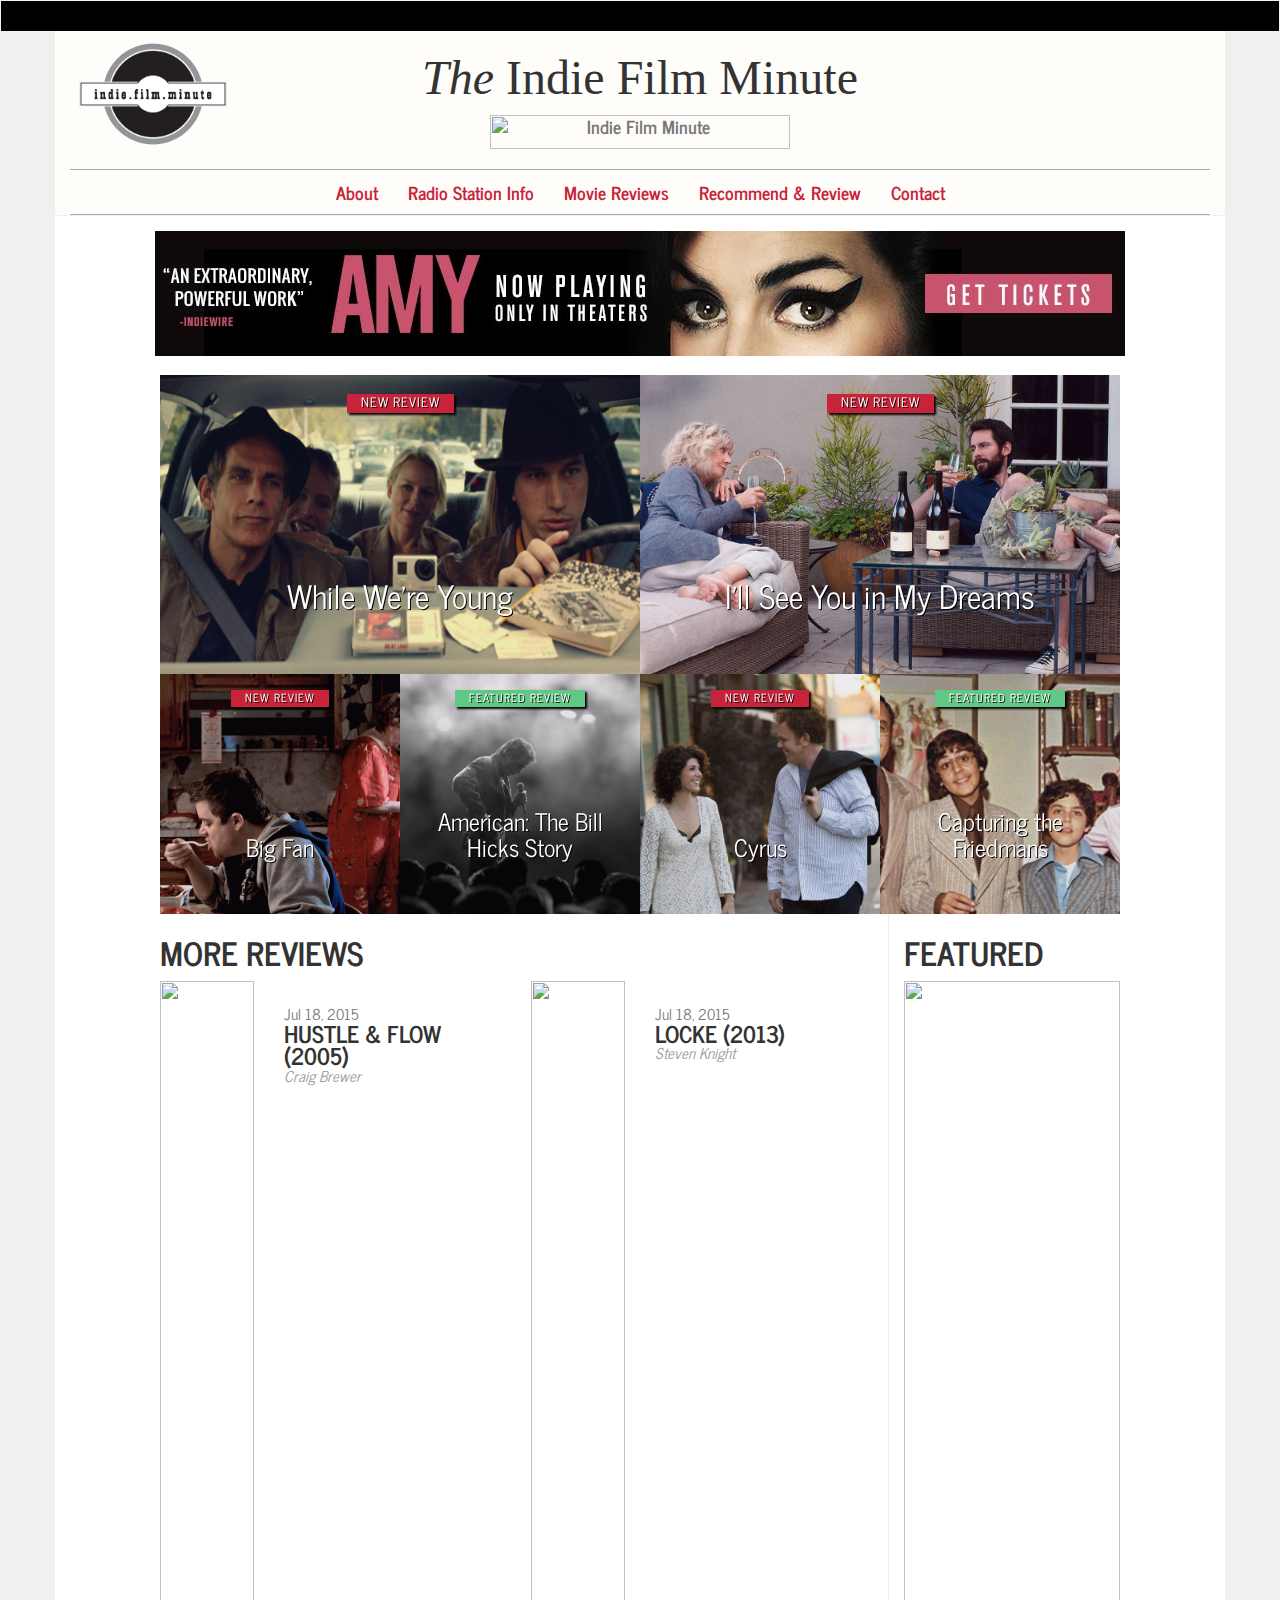
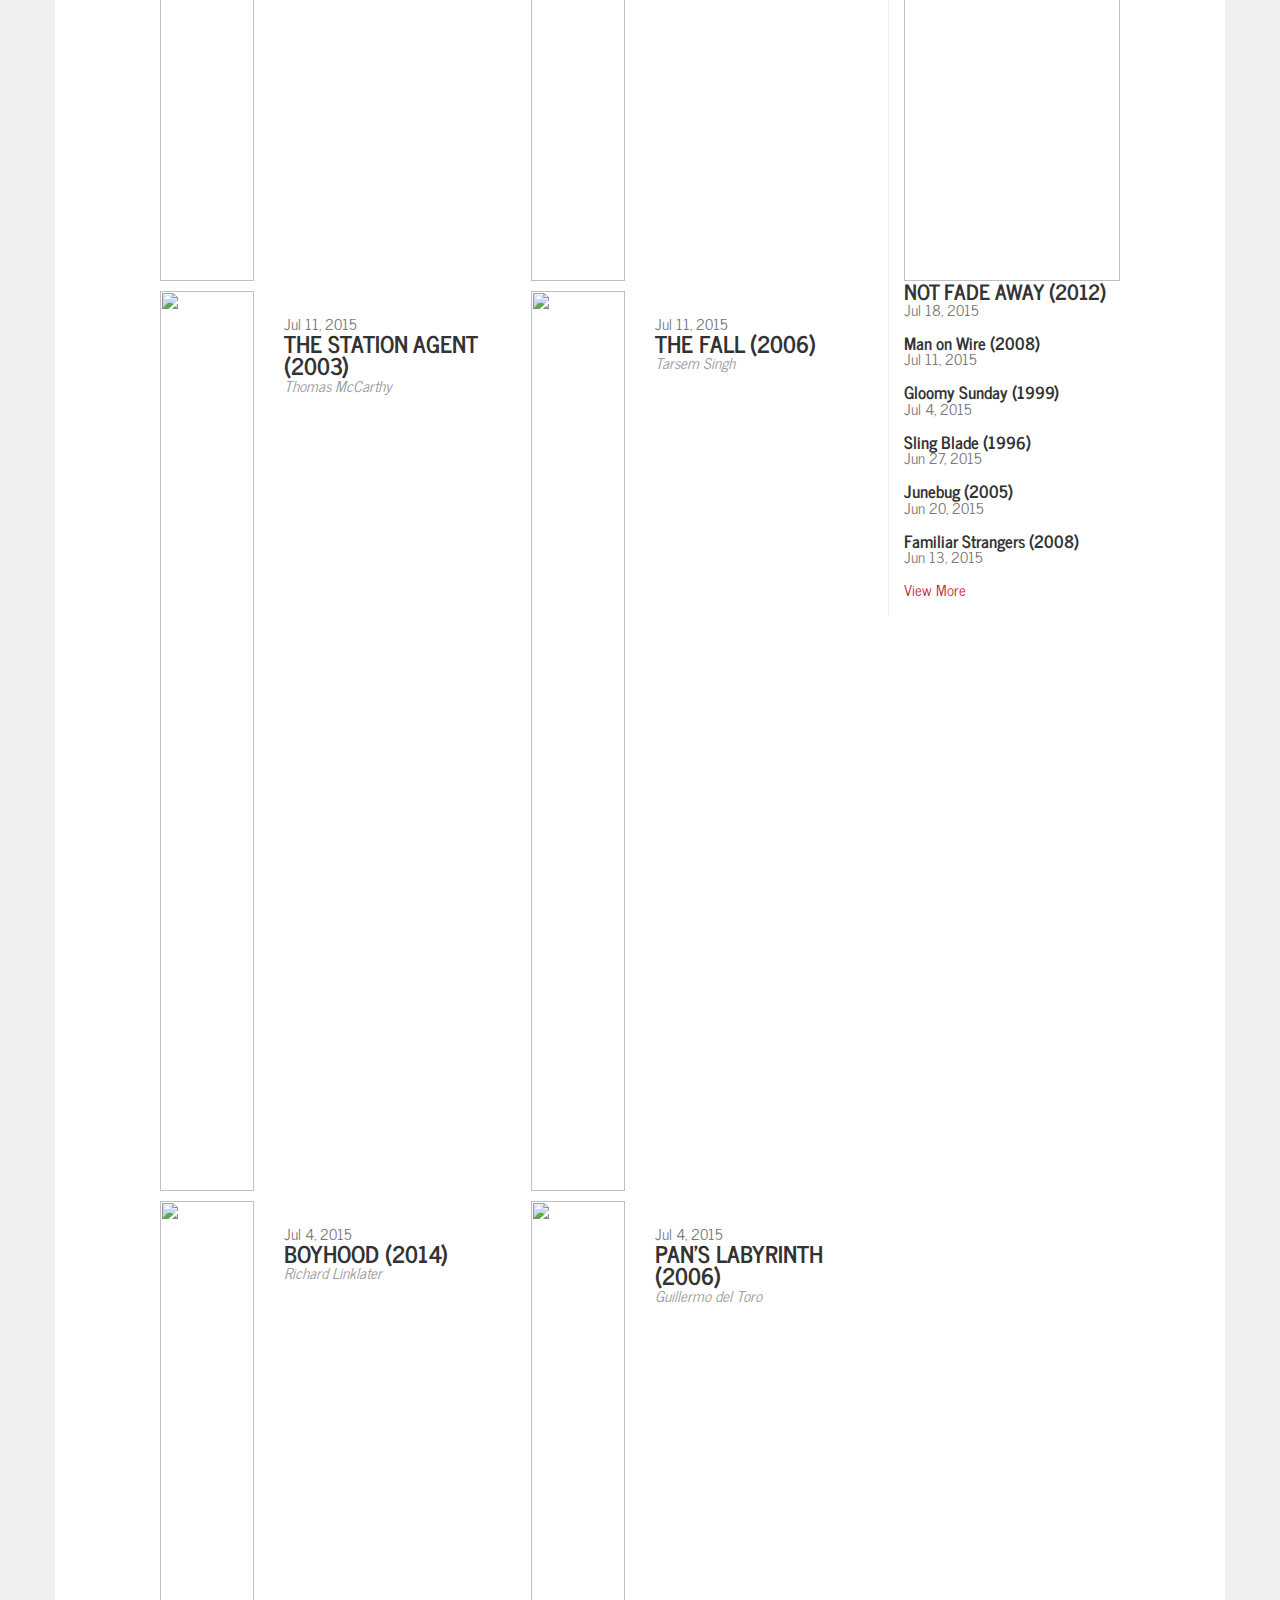
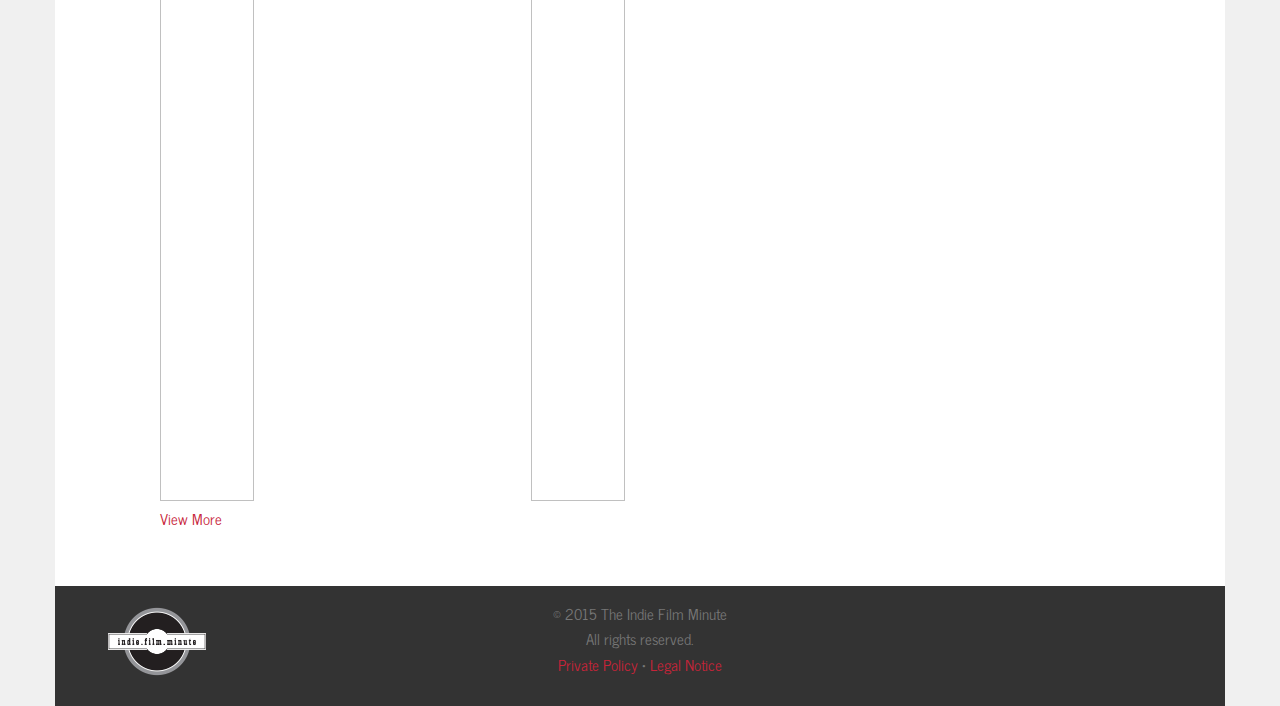
==== index.html @ 1a484f1f "http added for js links" ====
<html lang="en"><head>
  <title>The Indie Film Minute</title>
    <meta charset="utf-8">
    <meta name="viewport" content="width=device-width, initial-scale=1.0">
    <meta name="description" content="">
    <meta name="author" content="">

    

    <!-- Latest compiled and minified CSS -->
    <!--<link rel="stylesheet" href="//netdna.bootstrapcdn.com/bootstrap/3.0.0/css/bootstrap.min.css">-->

    <link rel="shortcut icon" type="image/png" href="static/favicon.ico">
    <link rel="stylesheet" type="text/css" href="static/css/bootstrap/bootstrap.paper.min.css">
    <link rel="stylesheet" type="text/css" href="static/css/font-awesome.min.css">
    <link rel="stylesheet" type="text/css" href="static/css/hovereffects.css">
    <link rel="stylesheet" type="text/css" href="static/css/site.css">

    <!-- Latest compiled and minified JavaScript -->
    <script src="http://ajax.googleapis.com/ajax/libs/jquery/1.10.2/jquery.min.js"></script>
    <script src="http://netdna.bootstrapcdn.com/bootstrap/3.0.0/js/bootstrap.min.js"></script>

    <!-- HTML5 shim and Respond.js IE8 support of HTML5 elements and media queries -->
    <!--[if lt IE 9]>
      <script src="//cdnjs.cloudflare.com/ajax/libs/html5shiv/3.6.2/html5shiv.js"></script>
      <script src="//cdnjs.cloudflare.com/ajax/libs/respond.js/1.3.0/respond.min.js"></script>
    <![endif]-->

  </head>

  <body>

    

<nav class="navbar">
  <div id="bar"></div>
  <div class="container">

    <div class="navbar-header">

      <a class="navbar-brand visible-xs-inline-block" href="#">
        <img alt="Indie Film Minute" src="static/img/logo.png" width="80px">
        <span><em>The</em> Indie Film Minute</span>
      </a>

      <button type="button" class="navbar-toggle collapsed" data-toggle="collapse" data-target="#navbar" aria-expanded="false">
        <span class="sr-only">Toggle navigation</span>
        <span class="icon-bar"></span>
        <span class="icon-bar"></span>
        <span class="icon-bar"></span>
      </button>
    </div>

    <div class="row masthead hidden-xs">
      <div class="col-sm-2 logo">
          <img alt="Indie Film Minute" src="static/img/logo.png" width="150px">
      </div>
  
      <div class="col-sm-8 brand text-center hidden-xs">
          
          <h1><em>The</em> Indie Film Minute</h1>
          <img alt="Indie Film Minute" src="http://image01.netatlantic.com/zip/1787/discoverythroughrental-1.jpg" width="300px" height="34px">
      </div>
      <div class="col-sm-2 social hidden-xs">
          <a href="https://www.facebook.com/pages/Indie-Film-Minute/108784726129442" target="_blank"><i class="fa fa-facebook-square"></i></a>
          <a href="https://twitter.com/indiefilmminute" target="_blank"><i class="fa fa-twitter-square"></i></a>
      </div>
    </div>
    <div id="navbar" class="collapse navbar-collapse">
      <ul class="nav navbar-nav">
        <li><a href="#about">About</a></li>
        <li><a href="#radio">Radio Station Info</a></li>
        <li><a href="#reviews">Movie Reviews</a></li>
        <li><a href="#recommend">Recommend &amp; Review</a></li>
        <li><a href="#contact">Contact</a></li>
      </ul>
    </div><!--/.nav-collapse -->
  </div>
</nav>

    <div class="container">

      <div class="advertisement">
        <img alt="advertisement" src="static/img/ad.jpg">
      </div>

      
  <div class="above-fold">
    <div class="grid">
      <figure class="effect-honey new-review">
        <img alt="While Were Young Indie Film Review" src="static/img/DummyStills/While%20Were%20Young%20Still.jpg">
        <figcaption>
          <div>
            <h2>While We're Young</h2>
            <p></p>
          </div>
          <a target="_blank" href="#">View more</a>
        </figcaption>     
      </figure>
      <figure class="effect-honey new-review">
        <img alt="Ill See You in my Dreams Indie Film Review" src="static/img/DummyStills/Ill%20See%20You%20in%20My%20Dreams%20Still.jpg">
        <figcaption>
          <div>
            <h2>I'll See You in My Dreams</h2>
            <p></p>
          </div>
          <a target="_blank" href="#">View more</a>
        </figcaption>       
      </figure>
    </div>
    <div class="grid small">
      <figure class="effect-honey new-review">
        <img alt="Big Fan Indie Film Review" src="static/img/DummyStills/Big%20Fan%20Still.jpg">
        <figcaption>
          <div>
            <h2>Big Fan</h2>
            <p></p>
          </div>
          <a target="_blank" href="#">View more</a>
        </figcaption>     
      </figure>
      <figure class="effect-honey featured-review">
        <img alt="American: Bill Hicks Story Indie Film Review" src="static/img/DummyStills/American%20the%20Bill%20Hicks%20Story%20Still.jpg">
        <figcaption>
          <div>
            <h2>American: The Bill Hicks Story</h2>
            <p></p>
          </div>
          <a target="_blank" href="#">View more</a>
        </figcaption>     
      </figure>
      <figure class="effect-honey new-review">
        <div class="crop-auto">
          <img alt="Cyrus Indie Film Review" src="static/img/DummyStills/Cyrus%20Still.jpg">
        </div>
        <figcaption>
          <div>
            <h2>Cyrus</h2>
            <p></p>
          </div>
          <a target="_blank" href="./facedetection">View more</a>
        </figcaption>     
      </figure>
      <figure class="effect-honey featured-review">
        <img alt="Capturing the Friedmans Indie Film Review" src="static/img/DummyStills/Capturing%20the%20Friedmans%20Still.jpg">
        <figcaption>
          <div>
            <h2>Capturing the Friedmans</h2>
            <p></p>
          </div>
          <a target="_blank" href="#">View more</a>
        </figcaption>     
      </figure>
    </div>

  </div>

  <div class="below-fold">
    <div class="row">
      <div class="col-md-9">
        <h2>MORE REVIEWS</h2>
        <div class="row">
          <div class="col-xs-2">
            <img src="http://oneguyrambling.com/wp-content/uploads/2013/09/hustle-flow-poster-big.jpg">
          </div>
          <div class="col-md-4 review-link">
            <p>Jul 18, 2015</p>
            <a href="#" class="review-title">Hustle &amp; Flow (2005)</a>
            <p class="review-director">Craig Brewer</p>
          </div>
          <div class="col-xs-2">
            <img src="http://4.bp.blogspot.com/-JhtGpEV3-N4/U2XIh5YcayI/AAAAAAAAAnY/r4ArA239cgE/s1600/Locke+Poster.jpg">
          </div>
          <div class="col-md-4 review-link">
            <p>Jul 18, 2015</p>
            <a href="#" class="review-title">Locke (2013)</a>
            <p class="review-director">Steven Knight</p>
          </div>
        </div>

        <div class="row">
          <div class="col-xs-2">
            <img src="http://static.rogerebert.com/uploads/movie/movie_poster/the-station-agent-2003/large_7u2TPy9xNscPlRXhLNvLqiF9h8C.jpg">
          </div>
          <div class="col-md-4 review-link">
            <p>Jul 11, 2015</p>
            <a href="#" class="review-title">The Station Agent (2003)</a>
            <p class="review-director">Thomas McCarthy</p>
          </div>
          <div class="col-xs-2">
            <img src="https://fanart.tv/detailpreview/fanart/movies/14784/movieposter/the-fall-52e92cdfd9a3f.jpg">
          </div>
          <div class="col-md-4 review-link">
            <p>Jul 11, 2015</p>
            <a href="#" class="review-title">The Fall (2006)</a>
            <p class="review-director">Tarsem Singh</p>
          </div>
        </div>


        <div class="row">
          <div class="col-xs-2">
            <img src="https://creedsdelight.files.wordpress.com/2014/10/boyhood-poster.jpg">
          </div>
          <div class="col-md-4 review-link">
            <p>Jul 4, 2015</p>
            <a href="#" class="review-title">Boyhood (2014)</a>
            <p class="review-director">Richard Linklater</p>
          </div>
          <div class="col-xs-2">
            <img src="http://iconsoffright.com/wp-content/uploads/2012/12/pan039s-labyrinth-poster-artwork-maribel-verduacute-ivana-baquero-sergi-loacutepez.jpg">
          </div>
          <div class="col-md-4 review-link">
            <p>Jul 4, 2015</p>
            <a href="#" class="review-title">Pan's Labyrinth (2006)</a>
            <p class="review-director">Guillermo del Toro</p>
          </div>
        </div>

        <!--

        <div class="row">
          <div class="col-md-4 review-text-link">
            <a href="#" class="review-title">Pan's Labyrinth (2006)</a>
            <p>Jul 4, 2015</p>
          </div>
          <div class="col-md-4 review-text-link">
            <a href="#" class="review-title">The Fall (2006)</a>
            <p>Jul 4, 2015</p>
          </div>
          <div class="col-md-4 review-text-link">
            <a href="#" class="review-title">The Fall (2006)</a>
            <p>Jul 4, 2015</p>
          </div>
        </div>-->


        <div class="row">
          <div class="col-md-12">
            <a href="#">View More</a>
          </div>
        </div>
      </div>

      <div class="col-sm-3 featured-bar">
        <h2>FEATURED</h2>
        <img src="http://cinapse.co/wp-content/uploads/2015/04/not-fade-away-image-1.jpg">

        <p>
          <a href="#" class="main-featured">Not Fade Away (2012)</a>
          <br>Jul 18, 2015
        </p>

        <p>
          <a href="#" class="prev-featured">Man on Wire (2008)</a>
          <br>Jul 11, 2015
        </p>

        <p>
          <a href="#" class="prev-featured">Gloomy Sunday (1999)</a>
          <br>Jul 4, 2015
        </p>

        <p>
          <a href="#" class="prev-featured">Sling Blade (1996)</a>
          <br>Jun 27, 2015
        </p>

        <p>
          <a href="#" class="prev-featured">Junebug (2005)</a>
          <br>Jun 20, 2015
        </p>

        <p>
          <a href="#" class="prev-featured">Familiar Strangers (2008)</a>
          <br>Jun 13, 2015
        </p>
        <p>
          <a href="#">View More</a>
        </p>
      </div>
    </div>

  </div>

<!--

    
    <ul>
    
        <li><a href="/polls/1/">What&#39;s up, doc?</a></li>
    
    </ul>
  
-->


    </div><!-- /.container -->

    

<footer class="footer container">
  <div class="row">
      <div class="col-sm-2 logo hidden-xs">
          <img alt="Indie Film Minute" src="static/img/logo.png" width="100px">
      </div>
  
      <div class="col-sm-8 text-center">
          <p>&copy; 2015 The Indie Film Minute</p>
          <p>All rights reserved.</p>
          <a href="#">Private Policy</a> • <a href="#">Legal Notice</a>
      </div>
      <div class="col-sm-2 social hidden-xs">
          <a href="https://www.facebook.com/pages/Indie-Film-Minute/108784726129442" target="_blank"><i class="fa fa-facebook-square"></i></a>
          <a href="https://twitter.com/indiefilmminute" target="_blank"><i class="fa fa-twitter-square"></i></a>
      </div>
    </div>
</footer>

  
</body></html>
---- static/css/hovereffects.css ----
@font-face {
	font-weight: normal;
	font-style: normal;
	font-family: 'feathericons';
	src:url('../fonts/feathericons/feathericons.eot?-8is7zf');
	src:url('../fonts/feathericons/feathericons.eot?#iefix-8is7zf') format('embedded-opentype'),
		url('../fonts/feathericons/feathericons.woff?-8is7zf') format('woff'),
		url('../fonts/feathericons/feathericons.ttf?-8is7zf') format('truetype'),
		url('../fonts/feathericons/feathericons.svg?-8is7zf#feathericons') format('svg');
}

.grid {
	z-index:10;
	position: relative;
	margin: 0 auto;
	padding: 1em 0 4em;
	max-width: 1000px;
	list-style: none;
	text-align: center;
}

/* Common style */
.grid figure {
	z-index:10;
	position: relative;
	float: left;
	overflow: hidden;
	margin: 10px 1%;
	min-width: 320px;
	max-width: 480px;
	max-height: 360px;
	width: 48%;
	background: #3085a3;
	text-align: center;
	cursor: pointer;
}

.grid figure img {
	position: relative;
	display: block;
	min-height: 100%;
	max-width: 100%;
	opacity: 0.8;
}

.grid figure figcaption {
	padding: 2em;
	color: #fff;
	text-transform: uppercase;
	font-size: 1.25em;
	-webkit-backface-visibility: hidden;
	backface-visibility: hidden;
}

.grid figure figcaption::before,
.grid figure figcaption::after {
	pointer-events: none;
}

.grid figure figcaption,
.grid figure figcaption > a {
	position: absolute;
	top: 0;
	left: 0;
	width: 100%;
	height: 100%;
}

/* Anchor will cover the whole item by default */
/* For some effects it will show as a button */
.grid figure figcaption > a {
	z-index: 1000;
	text-indent: 200%;
	white-space: nowrap;
	font-size: 0;
	opacity: 0;
}

.grid figure h2 {
	word-spacing: -0.15em;
	font-weight: 300;
}

.grid figure h2 span {
	font-weight: 800;
}

.grid figure h2,
.grid figure p {
	margin: 0;
}

.grid figure p {
	letter-spacing: 1px;
	font-size: 68.5%;
}

/* Individual effects */

/*---------------*/
/***** Lily *****/
/*---------------*/

figure.effect-lily img {
	max-width: none;
	width: -webkit-calc(100% + 50px);
	width: calc(100% + 50px);
	opacity: 0.7;
	-webkit-transition: opacity 0.35s, -webkit-transform 0.35s;
	transition: opacity 0.35s, transform 0.35s;
	-webkit-transform: translate3d(-40px,0, 0);
	transform: translate3d(-40px,0,0);
}

figure.effect-lily figcaption {
	text-align: left;
}

figure.effect-lily figcaption > div {
	position: absolute;
	bottom: 0;
	left: 0;
	padding: 2em;
	width: 100%;
	height: 50%;
}

figure.effect-lily h2,
figure.effect-lily p {
	-webkit-transform: translate3d(0,40px,0);
	transform: translate3d(0,40px,0);
}

figure.effect-lily h2 {
	-webkit-transition: -webkit-transform 0.35s;
	transition: transform 0.35s;
}

figure.effect-lily p {
	color: rgba(255,255,255,0.8);
	opacity: 0;
	-webkit-transition: opacity 0.2s, -webkit-transform 0.35s;
	transition: opacity 0.2s, transform 0.35s;
}

figure.effect-lily:hover img,
figure.effect-lily:hover p {
	opacity: 1;
}

figure.effect-lily:hover img,
figure.effect-lily:hover h2,
figure.effect-lily:hover p {
	-webkit-transform: translate3d(0,0,0);
	transform: translate3d(0,0,0);
}

figure.effect-lily:hover p {
	-webkit-transition-delay: 0.05s;
	transition-delay: 0.05s;
	-webkit-transition-duration: 0.35s;
	transition-duration: 0.35s;
}

/*---------------*/
/***** Sadie *****/
/*---------------*/

.hsContent figure h2 {
	font-size: 1.5em;
}

figure.effect-sadie figcaption::before {
	position: absolute;
	top: 0;
	left: 0;
	width: 100%;
	height: 100%;
	background: -webkit-linear-gradient(top, rgba(72,76,97,0) 0%, rgba(72,76,97,0.8) 75%);
	background: linear-gradient(to bottom, rgba(72,76,97,0) 0%, rgba(72,76,97,0.8) 75%);
	content: '';
	opacity: 0;
	-webkit-transform: translate3d(0,50%,0);
	transform: translate3d(0,50%,0);
}

figure.effect-sadie h2 {
	position: absolute;
	top: 50%;
	left: 0;
	width: 100%;
	color: #484c61;
	-webkit-transition: -webkit-transform 0.35s, color 0.35s;
	transition: transform 0.35s, color 0.35s;
	-webkit-transform: translate3d(0,-50%,0);
	transform: translate3d(0,-50%,0);
}

figure.effect-sadie figcaption::before,
figure.effect-sadie p {
	-webkit-transition: opacity 0.35s, -webkit-transform 0.35s;
	transition: opacity 0.35s, transform 0.35s;
}

figure.effect-sadie p {
	position: absolute;
	bottom: 0;
	left: 0;
	padding: 2em;
	width: 100%;
	opacity: 0;
	-webkit-transform: translate3d(0,10px,0);
	transform: translate3d(0,10px,0);
}

figure.effect-sadie:hover h2 {
	color: #fff;
	-webkit-transform: translate3d(0,-50%,0) translate3d(0,-40px,0);
	transform: translate3d(0,-50%,0) translate3d(0,-40px,0);
}

figure.effect-sadie:hover figcaption::before ,
figure.effect-sadie:hover p {
	opacity: 1;
	-webkit-transform: translate3d(0,0,0);
	transform: translate3d(0,0,0);
}

/*---------------*/
/***** Roxy *****/
/*---------------*/

figure.effect-roxy {
	background: -webkit-linear-gradient(45deg, #ff89e9 0%, #05abe0 100%);
	background: linear-gradient(45deg, #ff89e9 0%,#05abe0 100%);
}

figure.effect-roxy img {
	max-width: none;
	width: -webkit-calc(100% + 60px);
	width: calc(100% + 60px);
	-webkit-transition: opacity 0.35s, -webkit-transform 0.35s;
	transition: opacity 0.35s, transform 0.35s;
	-webkit-transform: translate3d(-50px,0,0);
	transform: translate3d(-50px,0,0);
}

figure.effect-roxy figcaption::before {
	position: absolute;
	top: 30px;
	right: 30px;
	bottom: 30px;
	left: 30px;
	border: 1px solid #fff;
	content: '';
	opacity: 0;
	-webkit-transition: opacity 0.35s, -webkit-transform 0.35s;
	transition: opacity 0.35s, transform 0.35s;
	-webkit-transform: translate3d(-20px,0,0);
	transform: translate3d(-20px,0,0);
}

figure.effect-roxy figcaption {
	padding: 3em;
	text-align: left;
}

figure.effect-roxy h2 {
	padding: 30% 0 10px 0;
}

figure.effect-roxy p {
	opacity: 0;
	-webkit-transition: opacity 0.35s, -webkit-transform 0.35s;
	transition: opacity 0.35s, transform 0.35s;
	-webkit-transform: translate3d(-10px,0,0);
	transform: translate3d(-10px,0,0);
}

figure.effect-roxy:hover img {
	opacity: 0.7;
	-webkit-transform: translate3d(0,0,0);
	transform: translate3d(0,0,0);
}

figure.effect-roxy:hover figcaption::before,
figure.effect-roxy:hover p {
	opacity: 1;
	-webkit-transform: translate3d(0,0,0);
	transform: translate3d(0,0,0);
}

/*---------------*/
/***** Bubba *****/
/*---------------*/

figure.effect-bubba {
	background: #9e5406;
}

figure.effect-bubba img {
	opacity: 0.7;
	-webkit-transition: opacity 0.35s;
	transition: opacity 0.35s;
}

figure.effect-bubba:hover img {
	opacity: 0.4;
}

figure.effect-bubba figcaption::before,
figure.effect-bubba figcaption::after {
	position: absolute;
	top: 30px;
	right: 30px;
	bottom: 30px;
	left: 30px;
	content: '';
	opacity: 0;
	-webkit-transition: opacity 0.35s, -webkit-transform 0.35s;
	transition: opacity 0.35s, transform 0.35s;
}

figure.effect-bubba figcaption::before {
	border-top: 1px solid #fff;
	border-bottom: 1px solid #fff;
	-webkit-transform: scale(0,1);
	transform: scale(0,1);
}

figure.effect-bubba figcaption::after {
	border-right: 1px solid #fff;
	border-left: 1px solid #fff;
	-webkit-transform: scale(1,0);
	transform: scale(1,0);
}

figure.effect-bubba h2 {
	padding-top: 30%;
	-webkit-transition: -webkit-transform 0.35s;
	transition: transform 0.35s;
	-webkit-transform: translate3d(0,-20px,0);
	transform: translate3d(0,-20px,0);
}

figure.effect-bubba p {
	padding: 20px 2.5em;
	opacity: 0;
	-webkit-transition: opacity 0.35s, -webkit-transform 0.35s;
	transition: opacity 0.35s, transform 0.35s;
	-webkit-transform: translate3d(0,20px,0);
	transform: translate3d(0,20px,0);
}

figure.effect-bubba:hover figcaption::before,
figure.effect-bubba:hover figcaption::after {
	opacity: 1;
	-webkit-transform: scale(1);
	transform: scale(1);
}

figure.effect-bubba:hover h2,
figure.effect-bubba:hover p {
	opacity: 1;
	-webkit-transform: translate3d(0,0,0);
	transform: translate3d(0,0,0);
}

/*---------------*/
/***** Romeo *****/
/*---------------*/

figure.effect-romeo {
	-webkit-perspective: 1000px;
	perspective: 1000px;
}

figure.effect-romeo img {
	-webkit-transition: opacity 0.35s, -webkit-transform 0.35s;
	transition: opacity 0.35s, transform 0.35s;
	-webkit-transform: translate3d(0,0,300px);
	transform: translate3d(0,0,300px);
}

figure.effect-romeo:hover img {
	opacity: 0.6;
	-webkit-transform: translate3d(0,0,0);
	transform: translate3d(0,0,0);
}

figure.effect-romeo figcaption::before,
figure.effect-romeo figcaption::after {
	position: absolute;
	top: 50%;
	left: 50%;
	width: 80%;
	height: 1px;
	background: #fff;
	content: '';
	-webkit-transition: opacity 0.35s, -webkit-transform 0.35s;
	transition: opacity 0.35s, transform 0.35s;
	-webkit-transform: translate3d(-50%,-50%,0);
	transform: translate3d(-50%,-50%,0);
}

figure.effect-romeo:hover figcaption::before {
	opacity: 0.5;
	-webkit-transform: translate3d(-50%,-50%,0) rotate(45deg);
	transform: translate3d(-50%,-50%,0) rotate(45deg);
}

figure.effect-romeo:hover figcaption::after {
	opacity: 0.5;
	-webkit-transform: translate3d(-50%,-50%,0) rotate(-45deg);
	transform: translate3d(-50%,-50%,0) rotate(-45deg);
}

figure.effect-romeo h2,
figure.effect-romeo p {
	position: absolute;
	top: 50%;
	left: 0;
	width: 100%;
	-webkit-transition: -webkit-transform 0.35s;
	transition: transform 0.35s;
}

figure.effect-romeo h2 {
	-webkit-transform: translate3d(0,-50%,0) translate3d(0,-150%,0);
	transform: translate3d(0,-50%,0) translate3d(0,-150%,0);
}

figure.effect-romeo p {
	padding: 0.25em 2em;
	-webkit-transform: translate3d(0,-50%,0) translate3d(0,150%,0);
	transform: translate3d(0,-50%,0) translate3d(0,150%,0);
}

figure.effect-romeo:hover h2 {
	-webkit-transform: translate3d(0,-50%,0) translate3d(0,-100%,0);
	transform: translate3d(0,-50%,0) translate3d(0,-100%,0);
}

figure.effect-romeo:hover p {
	-webkit-transform: translate3d(0,-50%,0) translate3d(0,100%,0);
	transform: translate3d(0,-50%,0) translate3d(0,100%,0);
}

/*---------------*/
/***** Layla *****/
/*---------------*/

figure.effect-layla {
	background: #18a367;
}

figure.effect-layla img {
	height: 390px;
}

figure.effect-layla figcaption {
	padding: 3em;
}

figure.effect-layla figcaption::before,
figure.effect-layla figcaption::after {
	position: absolute;
	content: '';
	opacity: 0;
}

figure.effect-layla figcaption::before {
	top: 50px;
	right: 30px;
	bottom: 50px;
	left: 30px;
	border-top: 1px solid #fff;
	border-bottom: 1px solid #fff;
	-webkit-transform: scale(0,1);
	transform: scale(0,1);
	-webkit-transform-origin: 0 0;
	transform-origin: 0 0;
}

figure.effect-layla figcaption::after {
	top: 30px;
	right: 50px;
	bottom: 30px;
	left: 50px;
	border-right: 1px solid #fff;
	border-left: 1px solid #fff;
	-webkit-transform: scale(1,0);
	transform: scale(1,0);
	-webkit-transform-origin: 100% 0;
	transform-origin: 100% 0;
}

figure.effect-layla h2 {
	padding-top: 26%;
	-webkit-transition: -webkit-transform 0.35s;
	transition: transform 0.35s;
}

figure.effect-layla p {
	padding: 0.5em 2em;
	text-transform: none;
	opacity: 0;
	-webkit-transform: translate3d(0,-10px,0);
	transform: translate3d(0,-10px,0);
}

figure.effect-layla img,
figure.effect-layla h2 {
	-webkit-transform: translate3d(0,-30px,0);
	transform: translate3d(0,-30px,0);
}

figure.effect-layla img,
figure.effect-layla figcaption::before,
figure.effect-layla figcaption::after,
figure.effect-layla p {
	-webkit-transition: opacity 0.35s, -webkit-transform 0.35s;
	transition: opacity 0.35s, transform 0.35s;
}

figure.effect-layla:hover img {
	opacity: 0.7;
	-webkit-transform: translate3d(0,0,0);
	transform: translate3d(0,0,0);
}

figure.effect-layla:hover figcaption::before,
figure.effect-layla:hover figcaption::after {
	opacity: 1;
	-webkit-transform: scale(1);
	transform: scale(1);
}

figure.effect-layla:hover h2,
figure.effect-layla:hover p {
	opacity: 1;
	-webkit-transform: translate3d(0,0,0);
	transform: translate3d(0,0,0);
}

figure.effect-layla:hover figcaption::after,
figure.effect-layla:hover h2,
figure.effect-layla:hover p,
figure.effect-layla:hover img {
	-webkit-transition-delay: 0.15s;
	transition-delay: 0.15s;
}

/*---------------*/
/***** Honey *****/
/*---------------*/

figure.effect-honey {
	background: #4a3753;
}

figure.effect-honey img {
	opacity: 0.9;
	-webkit-transition: opacity 0.35s;
	transition: opacity 0.35s;
}

figure.effect-honey:hover img {
	opacity: 0.5;
}

figure.effect-honey figcaption::before {
	position: absolute;
	bottom: 0;
	left: 0;
	width: 100%;
	height: 10px;
	background: #fff;
	content: '';
	-webkit-transform: translate3d(0,10px,0);
	transform: translate3d(0,10px,0);
}

figure.effect-honey h2 {
	position: absolute;
	bottom: 0;
	left: 0;
	padding: 1em 1.5em;
	width: 100%;
	text-align: left;
	-webkit-transform: translate3d(0,-30px,0);
	transform: translate3d(0,-30px,0);
}

figure.effect-honey h2 i {
	font-style: normal;
	opacity: 0;
	-webkit-transition: opacity 0.35s, -webkit-transform 0.35s;
	transition: opacity 0.35s, transform 0.35s;
	-webkit-transform: translate3d(0,-30px,0);
	transform: translate3d(0,-30px,0);
}

figure.effect-honey figcaption::before,
figure.effect-honey h2 {
	-webkit-transition: -webkit-transform 0.35s;
	transition: transform 0.35s;
}

figure.effect-honey:hover figcaption::before,
figure.effect-honey:hover h2,
figure.effect-honey:hover h2 i {
	opacity: 1;
	-webkit-transform: translate3d(0,0,0);
	transform: translate3d(0,0,0);
}

/*---------------*/
/***** Oscar *****/
/*---------------*/

figure.effect-oscar {
	background: -webkit-linear-gradient(45deg, #22682a 0%, #9b4a1b 40%, #3a342a 100%);
	background: linear-gradient(45deg, #22682a 0%,#9b4a1b 40%,#3a342a 100%);
}

figure.effect-oscar img {
	opacity: 0.9;
	-webkit-transition: opacity 0.35s;
	transition: opacity 0.35s;
}

figure.effect-oscar figcaption {
	padding: 3em;
	background-color: rgba(58,52,42,0.7);
	-webkit-transition: background-color 0.35s;
	transition: background-color 0.35s;
}

figure.effect-oscar figcaption::before {
	position: absolute;
	top: 30px;
	right: 30px;
	bottom: 30px;
	left: 30px;
	border: 1px solid #fff;
	content: '';
}

figure.effect-oscar h2 {
	margin: 20% 0 10px 0;
	-webkit-transition: -webkit-transform 0.35s;
	transition: transform 0.35s;
	-webkit-transform: translate3d(0,100%,0);
	transform: translate3d(0,100%,0);
}

figure.effect-oscar figcaption::before,
figure.effect-oscar p {
	opacity: 0;
	-webkit-transition: opacity 0.35s, -webkit-transform 0.35s;
	transition: opacity 0.35s, transform 0.35s;
	-webkit-transform: scale(0);
	transform: scale(0);
}

figure.effect-oscar:hover h2 {
	-webkit-transform: translate3d(0,0,0);
	transform: translate3d(0,0,0);
}

figure.effect-oscar:hover figcaption::before,
figure.effect-oscar:hover p {
	opacity: 1;
	-webkit-transform: scale(1);
	transform: scale(1);
}

figure.effect-oscar:hover figcaption {
	background-color: rgba(58,52,42,0);
}

figure.effect-oscar:hover img {
	opacity: 0.4;
}

/*---------------*/
/***** Marley *****/
/*---------------*/

figure.effect-marley figcaption {
	text-align: right;
}

figure.effect-marley h2,
figure.effect-marley p {
	position: absolute;
	right: 30px;
	left: 30px;
	padding: 10px 0;
}


figure.effect-marley p {
	bottom: 30px;
	line-height: 1.5;
	-webkit-transform: translate3d(0,100%,0);
	transform: translate3d(0,100%,0);
}

figure.effect-marley h2 {
	top: 30px;
	-webkit-transition: -webkit-transform 0.35s;
	transition: transform 0.35s;
	-webkit-transform: translate3d(0,20px,0);
	transform: translate3d(0,20px,0);
}

figure.effect-marley:hover h2 {
	-webkit-transform: translate3d(0,0,0);
	transform: translate3d(0,0,0);
}

figure.effect-marley h2::after {
	position: absolute;
	top: 100%;
	left: 0;
	width: 100%;
	height: 4px;
	background: #fff;
	content: '';
	-webkit-transform: translate3d(0,40px,0);
	transform: translate3d(0,40px,0);
}

figure.effect-marley h2::after,
figure.effect-marley p {
	opacity: 0;
	-webkit-transition: opacity 0.35s, -webkit-transform 0.35s;
	transition: opacity 0.35s, transform 0.35s;
}

figure.effect-marley:hover h2::after,
figure.effect-marley:hover p {
	opacity: 1;
	-webkit-transform: translate3d(0,0,0);
	transform: translate3d(0,0,0);
}

/*---------------*/
/***** Ruby *****/
/*---------------*/

figure.effect-ruby {
	background-color: #17819c;
}

figure.effect-ruby img {
	opacity: 0.7;
	-webkit-transition: opacity 0.35s, -webkit-transform 0.35s;
	transition: opacity 0.35s, transform 0.35s;
	-webkit-transform: scale(1.15);
	transform: scale(1.15);
}

figure.effect-ruby:hover img {
	opacity: 0.5;
	-webkit-transform: scale(1);
	transform: scale(1);
}

figure.effect-ruby h2 {
	margin-top: 20%;
	-webkit-transition: -webkit-transform 0.35s;
	transition: transform 0.35s;
	-webkit-transform: translate3d(0,20px,0);
	transform: translate3d(0,20px,0);
}

figure.effect-ruby p {
	margin: 1em 0 0;
	padding: 3em;
	border: 1px solid #fff;
	opacity: 0;
	-webkit-transition: opacity 0.35s, -webkit-transform 0.35s;
	transition: opacity 0.35s, transform 0.35s;
	-webkit-transform: translate3d(0,20px,0) scale(1.1);
	transform: translate3d(0,20px,0) scale(1.1);
} 

figure.effect-ruby:hover h2 {
	-webkit-transform: translate3d(0,0,0);
	transform: translate3d(0,0,0);
}

figure.effect-ruby:hover p {
	opacity: 1;
	-webkit-transform: translate3d(0,0,0) scale(1);
	transform: translate3d(0,0,0) scale(1);
}

/*---------------*/
/***** Milo *****/
/*---------------*/

figure.effect-milo {
	background: #2e5d5a;
}

figure.effect-milo img {
	max-width: none;
	width: -webkit-calc(100% + 60px);
	width: calc(100% + 60px);
	opacity: 1;
	-webkit-transition: opacity 0.35s, -webkit-transform 0.35s;
	transition: opacity 0.35s, transform 0.35s;
	-webkit-transform: translate3d(-30px,0,0) scale(1.12);
	transform: translate3d(-30px,0,0) scale(1.12);
	-webkit-backface-visibility: hidden;
	backface-visibility: hidden;
}

figure.effect-milo:hover img {
	opacity: 0.5;
	-webkit-transform: translate3d(0,0,0) scale(1);
	transform: translate3d(0,0,0) scale(1);
}

figure.effect-milo h2 {
	position: absolute;
	right: 0;
	bottom: 0;
	padding: 1em 1.2em;
}

figure.effect-milo p {
	padding: 0 10px 0 0;
	width: 50%;
	border-right: 1px solid #fff;
	text-align: right;
	opacity: 0;
	-webkit-transition: opacity 0.35s, -webkit-transform 0.35s;
	transition: opacity 0.35s, transform 0.35s;
	-webkit-transform: translate3d(-40px,0,0);
	transform: translate3d(-40px,0,0);
}

figure.effect-milo:hover p {
	opacity: 1;
	-webkit-transform: translate3d(0,0,0);
	transform: translate3d(0,0,0);
}

/*---------------*/
/***** Dexter *****/
/*---------------*/

figure.effect-dexter {
	background: -webkit-linear-gradient(top, rgba(37,141,200,1) 0%, rgba(104,60,19,1) 100%);
	background: linear-gradient(to bottom, rgba(37,141,200,1) 0%,rgba(104,60,19,1) 100%); 
}

figure.effect-dexter img {
	-webkit-transition: opacity 0.35s;
	transition: opacity 0.35s;
}

figure.effect-dexter:hover img {
	opacity: 0.4;
}

figure.effect-dexter figcaption::after {
	position: absolute;
	right: 30px;
	bottom: 30px;
	left: 30px;
	height: -webkit-calc(50% - 30px);
	height: calc(50% - 30px);
	border: 7px solid #fff;
	content: '';
	-webkit-transition: -webkit-transform 0.35s;
	transition: transform 0.35s;
	-webkit-transform: translate3d(0,-100%,0);
	transform: translate3d(0,-100%,0);
}

figure.effect-dexter:hover figcaption::after {
	-webkit-transform: translate3d(0,0,0);
	transform: translate3d(0,0,0);
}

figure.effect-dexter figcaption {
	padding: 3em;
	text-align: left;
}

figure.effect-dexter p {
	position: absolute;
	right: 60px;
	bottom: 60px;
	left: 60px;
	opacity: 0;
	-webkit-transition: opacity 0.35s, -webkit-transform 0.35s;
	transition: opacity 0.35s, transform 0.35s;
	-webkit-transform: translate3d(0,-100px,0);
	transform: translate3d(0,-100px,0);
}

figure.effect-dexter:hover p {
	opacity: 1;
	-webkit-transform: translate3d(0,0,0);
	transform: translate3d(0,0,0);
}

/*---------------*/
/***** Sarah *****/
/*---------------*/

figure.effect-sarah {
	background: #42b078;
}

figure.effect-sarah img {
	max-width: none;
	width: -webkit-calc(100% + 20px);
	width: calc(100% + 20px);
	-webkit-transition: opacity 0.35s, -webkit-transform 0.35s;
	transition: opacity 0.35s, transform 0.35s;
	-webkit-transform: translate3d(-10px,0,0);
	transform: translate3d(-10px,0,0);
	-webkit-backface-visibility: hidden;
	backface-visibility: hidden;
}

figure.effect-sarah:hover img {
	opacity: 0.4;
	-webkit-transform: translate3d(0,0,0);
	transform: translate3d(0,0,0);
}

figure.effect-sarah figcaption {
	text-align: left;
}

figure.effect-sarah h2 {
	position: relative;
	overflow: hidden;
	padding: 0.5em 0;
}

figure.effect-sarah h2::after {
	position: absolute;
	bottom: 0;
	left: 0;
	width: 100%;
	height: 3px;
	background: #fff;
	content: '';
	-webkit-transition: -webkit-transform 0.35s;
	transition: transform 0.35s;
	-webkit-transform: translate3d(-100%,0,0);
	transform: translate3d(-100%,0,0);
}

figure.effect-sarah:hover h2::after {
	-webkit-transform: translate3d(0,0,0);
	transform: translate3d(0,0,0);
}

figure.effect-sarah p {
	padding: 1em 0;
	opacity: 0;
	-webkit-transition: opacity 0.35s, -webkit-transform 0.35s;
	transition: opacity 0.35s, transform 0.35s;
	-webkit-transform: translate3d(100%,0,0);
	transform: translate3d(100%,0,0);
}

figure.effect-sarah:hover p {
	opacity: 1;
	-webkit-transform: translate3d(0,0,0);
	transform: translate3d(0,0,0);
}

/*---------------*/
/***** Zoe *****/
/*---------------*/

figure.effect-zoe figcaption {
	top: auto;
	bottom: 0;
	padding: 1em;
	height: 3.75em;
	background: #fff;
	color: #3c4a50;
	-webkit-transition: -webkit-transform 0.35s;
	transition: transform 0.35s;
	-webkit-transform: translate3d(0,100%,0);
	transform: translate3d(0,100%,0);
}

figure.effect-zoe h2 {
	float: left;
}

figure.effect-zoe p.icon-links a {
	float: right;
	color: #3c4a50;
	font-size: 1.4em;
}

figure.effect-zoe:hover p.icon-links a:hover,
figure.effect-zoe:hover p.icon-links a:focus {
	color: #252d31;
}

figure.effect-zoe p.description {
	position: absolute;
	bottom: 8em;
	padding: 2em;
	color: #fff;
	text-transform: none;
	font-size: 90%;
	opacity: 0;
	-webkit-transition: opacity 0.35s;
	transition: opacity 0.35s;
	-webkit-backface-visibility: hidden; /* Fix for Chrome 37.0.2062.120 (Mac) */
}

figure.effect-zoe h2,
figure.effect-zoe p.icon-links a {
	-webkit-transition: -webkit-transform 0.35s;
	transition: transform 0.35s;
	-webkit-transform: translate3d(0,200%,0);
	transform: translate3d(0,200%,0);
}

figure.effect-zoe p.icon-links a span::before {
	display: inline-block;
	padding: 8px 10px;
	font-family: 'feathericons';
	speak: none;
	-webkit-font-smoothing: antialiased;
	-moz-osx-font-smoothing: grayscale;
}

.icon-eye::before {
	content: '\e000';
}

.icon-paper-clip::before {
	content: '\e001';
}

.icon-heart::before {
	content: '\e024';
}

figure.effect-zoe h2 {
	display: inline-block;
}

figure.effect-zoe:hover p.description {
	opacity: 1;
}

figure.effect-zoe:hover figcaption,
figure.effect-zoe:hover h2,
figure.effect-zoe:hover p.icon-links a {
	-webkit-transform: translate3d(0,0,0);
	transform: translate3d(0,0,0);
}

figure.effect-zoe:hover h2 {
	-webkit-transition-delay: 0.05s;
	transition-delay: 0.05s;
}

figure.effect-zoe:hover p.icon-links a:nth-child(3) {
	-webkit-transition-delay: 0.1s;
	transition-delay: 0.1s;
}

figure.effect-zoe:hover p.icon-links a:nth-child(2) {
	-webkit-transition-delay: 0.15s;
	transition-delay: 0.15s;
}

figure.effect-zoe:hover p.icon-links a:first-child {
	-webkit-transition-delay: 0.2s;
	transition-delay: 0.2s;
}

/*---------------*/
/***** Chico *****/
/*---------------*/

figure.effect-chico img {
	-webkit-transition: opacity 0.35s, -webkit-transform 0.35s;
	transition: opacity 0.35s, transform 0.35s;
	-webkit-transform: scale(1.12);
	transform: scale(1.12);
}

figure.effect-chico:hover img {
	opacity: 0.5;
	-webkit-transform: scale(1);
	transform: scale(1);
}

figure.effect-chico figcaption {
	padding: 3em;
}

figure.effect-chico figcaption::before {
	position: absolute;
	top: 30px;
	right: 30px;
	bottom: 30px;
	left: 30px;
	border: 1px solid #fff;
	content: '';
	-webkit-transform: scale(1.1);
	transform: scale(1.1);
}

figure.effect-chico figcaption::before,
figure.effect-chico p {
	opacity: 0;
	-webkit-transition: opacity 0.35s, -webkit-transform 0.35s;
	transition: opacity 0.35s, transform 0.35s;
}

figure.effect-chico h2 {
	padding: 20% 0 20px 0;
}

figure.effect-chico p {
	margin: 0 auto;
	max-width: 200px;
	-webkit-transform: scale(1.5);
	transform: scale(1.5);
}

figure.effect-chico:hover figcaption::before,
figure.effect-chico:hover p {
	opacity: 1;
	-webkit-transform: scale(1);
	transform: scale(1);
}

@media screen and (max-width: 50em) {
	.content {
		padding: 0 10px;
		text-align: center;
	}
	.grid figure {
		display: inline-block;
		float: none;
		margin: 10px auto;
		width: 100%;
	}
}
---- static/css/site.css ----
/******************************
 *          GENERIC           *
 ******************************/

body {
  /*padding-top: 200px;*/
  font-family: "News Cycle","Arial Narrow Bold",sans-serif;
  background: #f0f0f0;
  line-height: 1;
 /* background: #fff;*/
}

body > .container:not(.footer) {
    background: #fff;
    padding-bottom: 40px;
}

h1, h2, h3, h4, h5, h6, .h1, .h2, .h3, .h4, .h5, .h6 {

  color: #333;
}

a {
  color: #c72439;
}

.starter-template {
  padding: 25px 15px;
  text-align: center;
}

.starter-template img {
  border: 2px solid #eee;

}


/******************************
 *         NAVIGATION         *
 ******************************/

.masthead {
  padding-bottom:10px;
}

@media (min-width: 768px){
    .navbar-nav{
        float:none;
        margin: 0 auto;
        display: table;
        table-layout: fixed;
    }
}

.navbar-toggle {
  border-color: #ddd;
}

.navbar-toggle .icon-bar {
  background-color: #333;
}

.navbar-brand {
  font-family: Georgia, 'Times New Roman', Times, serif;
  font-weight: normal;
  color: #333;
  padding: 10px 0 0 0;
}
.navbar-brand img {
  vertical-align: center;
  padding-left: 15px;
  display: inline-block;
}

.navbar-nav>li>a {
  line-height: 5px;
}

.navbar {
  margin-bottom: 0px;
  text-align: center;
}

.navbar .container {
    background: #fffdf9;
}

.navbar .logo img {
    margin: 10px 0 0 0;
}

.navbar .social {
  font-size: 1.8em;
  padding-top:20px;
}

#navbar {
    border: 1px solid #aaa;
    border-width: 1px 0;
}

.navbar .brand {
  padding-bottom: 10px;
}

.navbar .brand h1 {
  font-weight: normal;
  font-size: 48px;
  line-height: 1.1;
 /* letter-spacing: .2em;*/
  line-height: 1.1em;
  font-family: Georgia, 'Times New Roman', Times, serif;
}

.navbar-nav>.active>a, .navbar-inverse .navbar-nav>.active>a:hover, .navbar-inverse .navbar-nav>.active>a:focus {
  background-color: #f7f2e4;
  color: #c72439;
}

.navbar-nav>li>a:hover, .navbar-nav>li>a:focus {
  background-color: #f7f2e4;
  color: #c72439;
}

#bar {
    width: 100%;
    background: #000;
    height: 30px;
}


/******************************
 *       ADVERTISEMENTS       *
 ******************************/

.advertisement img {
  max-width: 100%;
}

.advertisement {
  text-align:center;
  margin-top:15px;
}


/******************************
 *           IMAGES           *
 ******************************/

.grid figure figcaption {
  padding: 1em;
}

@media (min-width: 992px){
    .grid figure{
        height: 300px;
    }
}

@media (max-width: 992px){
    .grid figure{
        height: 200px;
    }
}

.grid {
  max-width: 960px;
  padding: 0;
  clear:both;
  display:inline-block;
  margin-top:-1px;
}

.grid figure {
  width: 50%;
  margin: 0;
}

.grid figure h2 {
  text-align:center;
  color: white;
  text-shadow: 1px 1px 0 #000;
  word-spacing: 0em;
  font-family: "News Cycle","Arial Narrow Bold",sans-serif;
  text-transform: none;
}

.above-fold {
  padding-top: 20px;
  text-align: center;
}

.grid figure p {
  text-shadow:
     1px 1px 0 #000;
  display: inline-block;
  padding: 2px 14px 4px;
  box-shadow: 2px 2px 2px #000;
}

.grid:after {
  clear:both;
}

.grid.small figure {
  min-width: 160px;
  max-width: 240px;
  max-height: 240px;
}

.grid.small figure h2 {
  font-size: 24px;
}

.grid.small figure img {
  max-width: 200%;
  -ms-transform:  translateX(-25%); /* IE 9 */
  -webkit-transform:  translateX(-25%); /* Chrome, Safari, Opera */
  transform: translateX(-25%);
}

figure.effect-honey.new-review figcaption::before {
  background: #c72439;
}

figure.effect-honey.featured-review figcaption::before {
  background: #60c884;
}

figure.new-review p {
  background-color: #c72439;
}

figure.featured-review p {
  background-color: #60c884;
}

figure.new-review p:before {
  content: "New Review";
}

figure.featured-review p:before {
  content: "Featured Review";
}

/******************************
 *         BELOW FOLD         *
 ******************************/
.below-fold {
  max-width: 960px;
  margin: 0 auto;
}

.below-fold .row {
  margin-bottom: 10px;
}

.below-fold img {
  width: 100%;
}

.review-link {
  margin-top: 25px;
}

.review-link p,
.review-text-link p {
  margin-bottom: 2px;
}

.review-link .review-title {
  color: #333;
  font-weight: bold;
  text-transform: uppercase;
  font-size: 1.5em;
}

.review-text-link .review-title {
  color: #333;
  font-weight: bold;
  font-size: 1.5em;
}

.review-link .review-director,
.review-text-link .review-director  {
  color: #999;
  font-style: italic;
}

.featured-bar {
  border-left: 1px solid #eee;
}

.featured-bar p {
  margin: 0 0 18px;
}

.main-featured {
  text-transform: uppercase;
  font-weight: bold;
  font-size: 1.4em;
  color: #333;
}

.prev-featured {
  font-weight: bold;
  font-size: 1.1em;
  color: #333;
}

/******************************
 *           FOOTER           *
 ******************************/
 .footer {
  background: #333;
  height: 120px;
  padding: 20px;
 }

.footer .social {
  text-align: center;
  font-size: 1.8em;
  padding-top: 20px;
}

.footer .social a {
  color: #999;
}

.footer .social a:hover {
  color: #bbb;
}

.footer .logo {
  text-align:center;
}
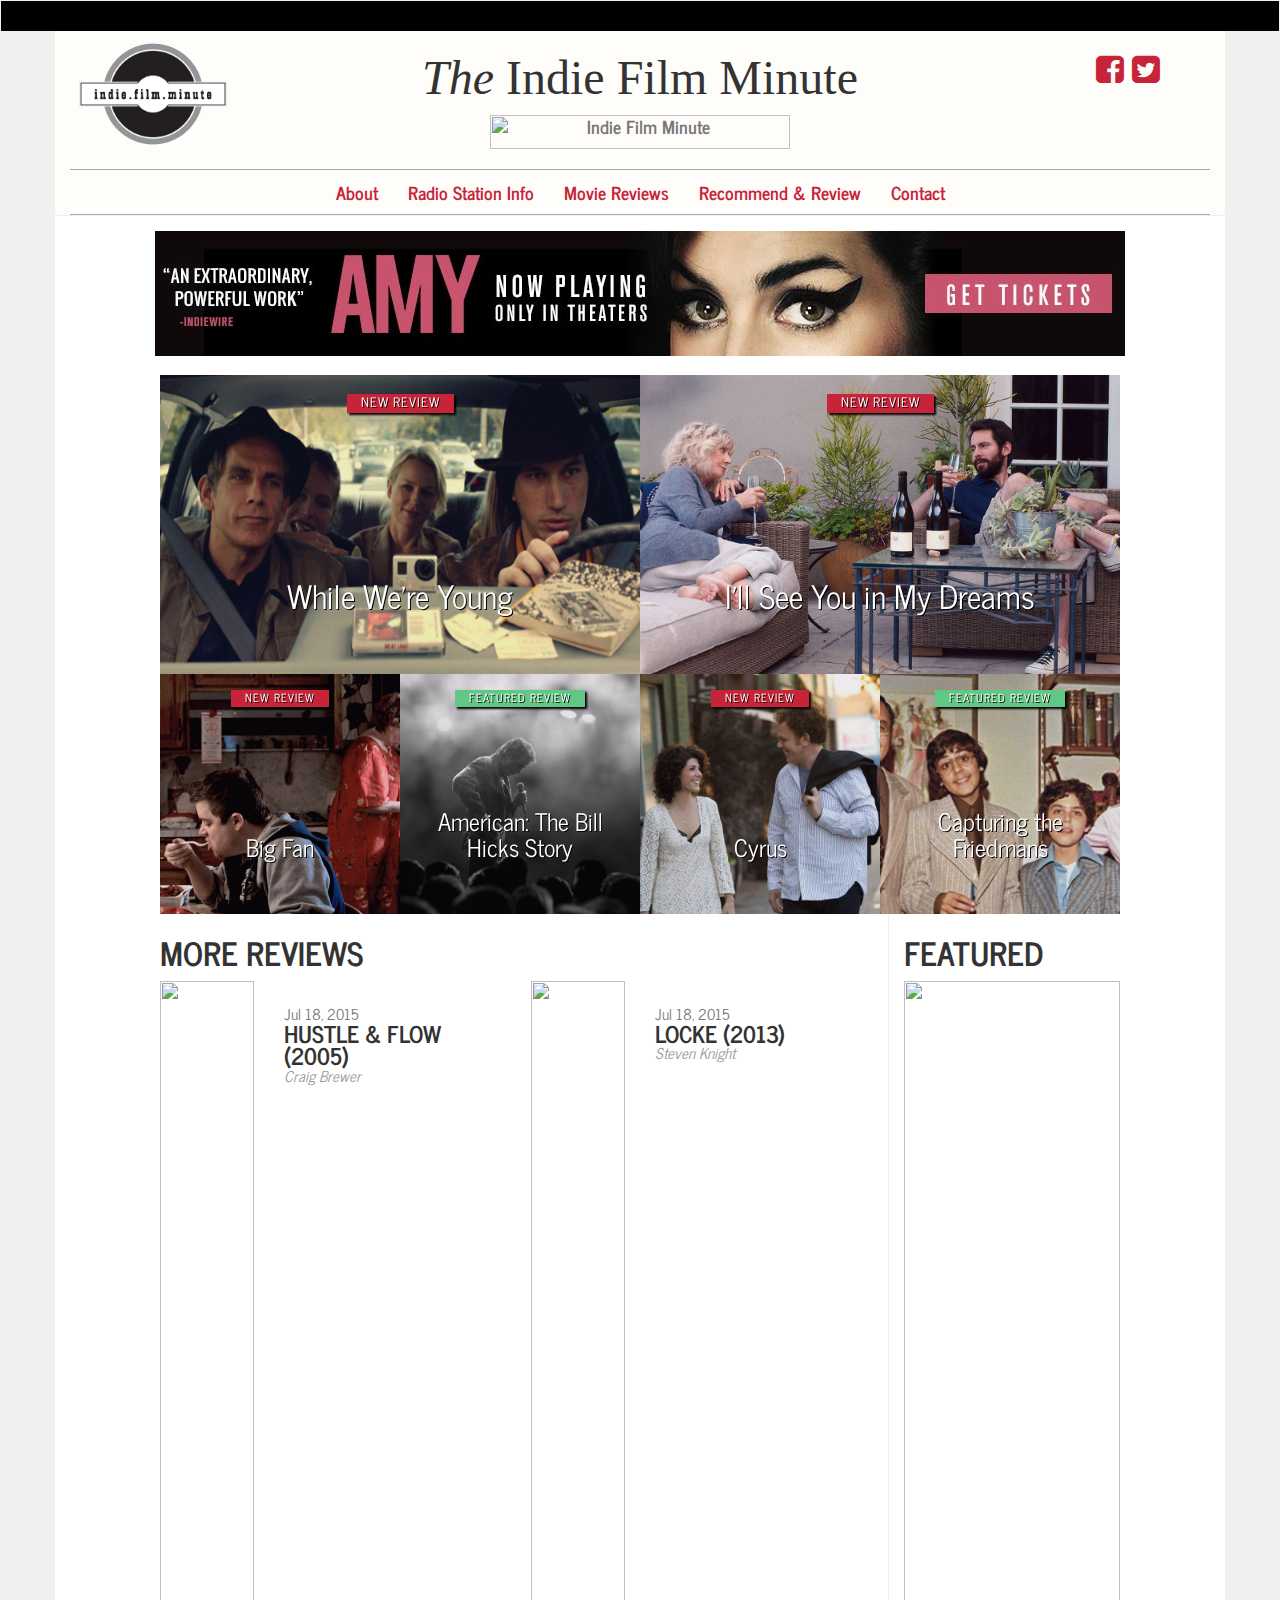
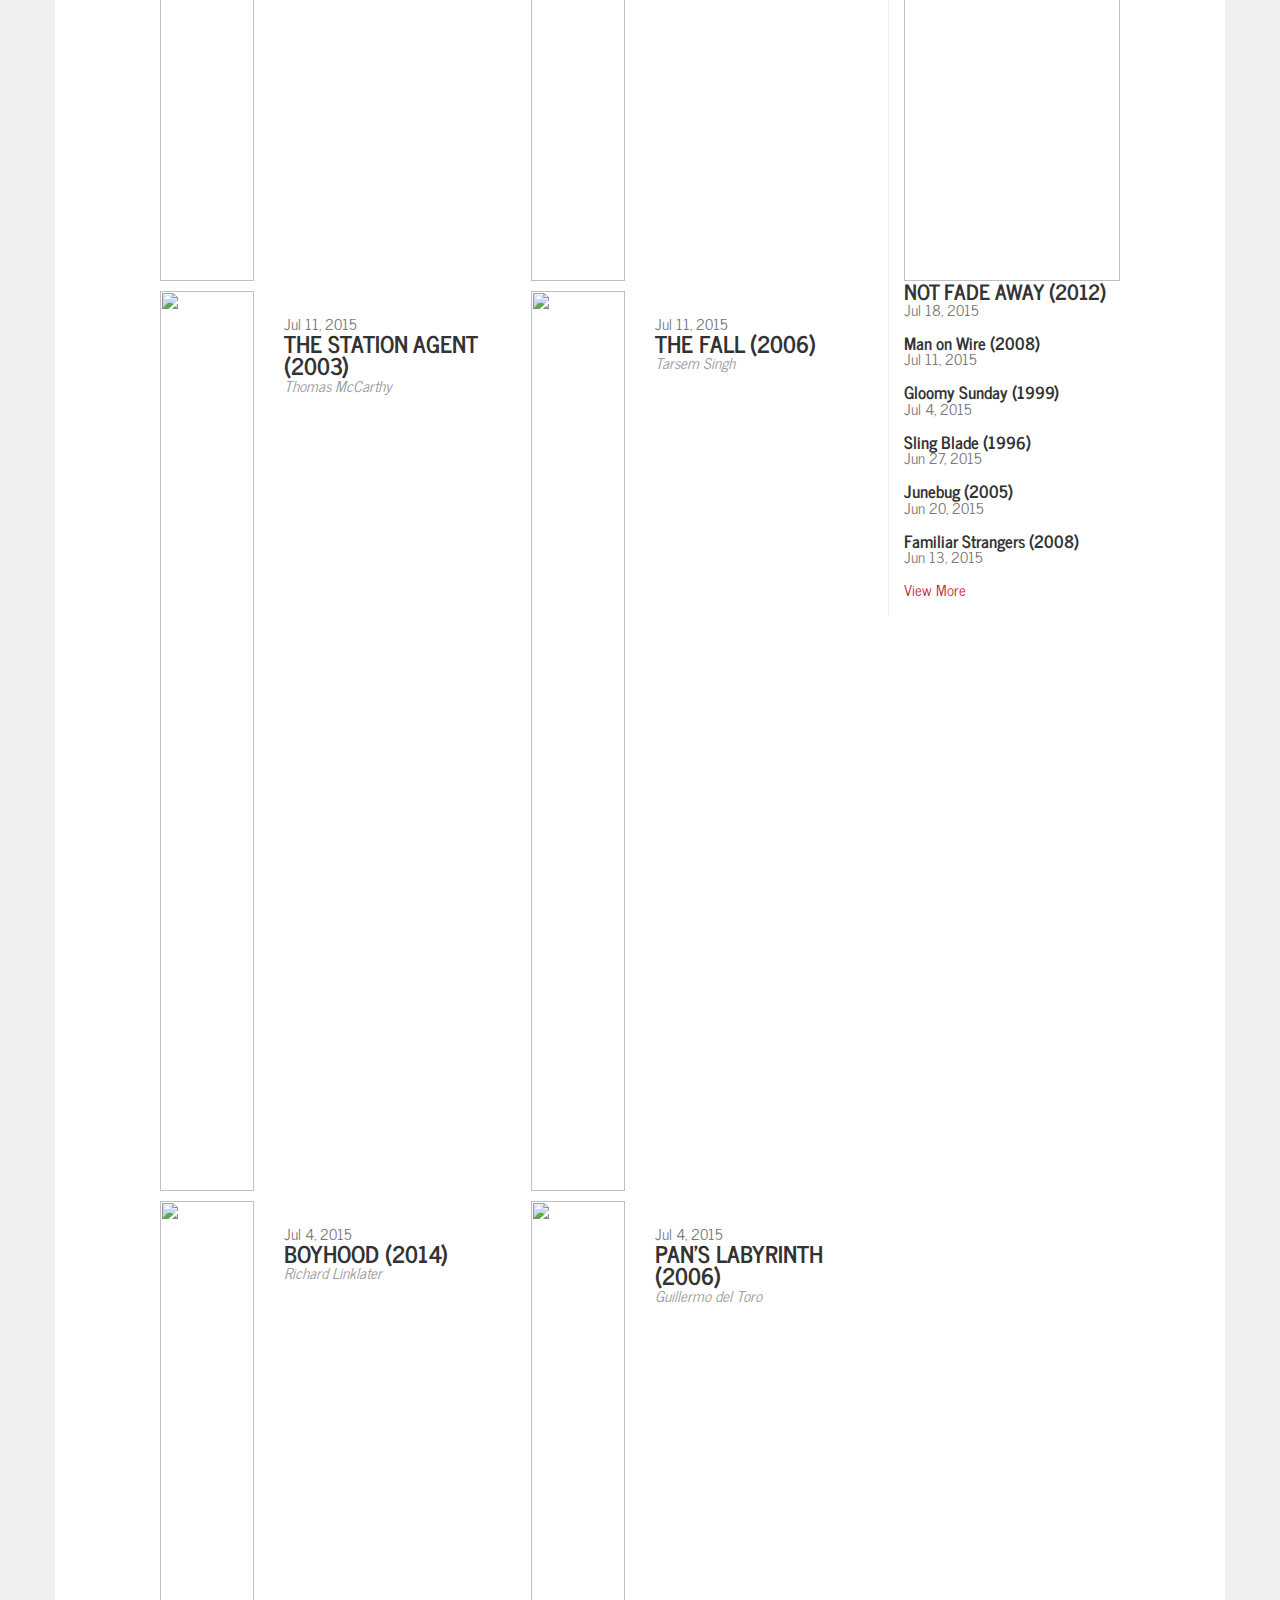
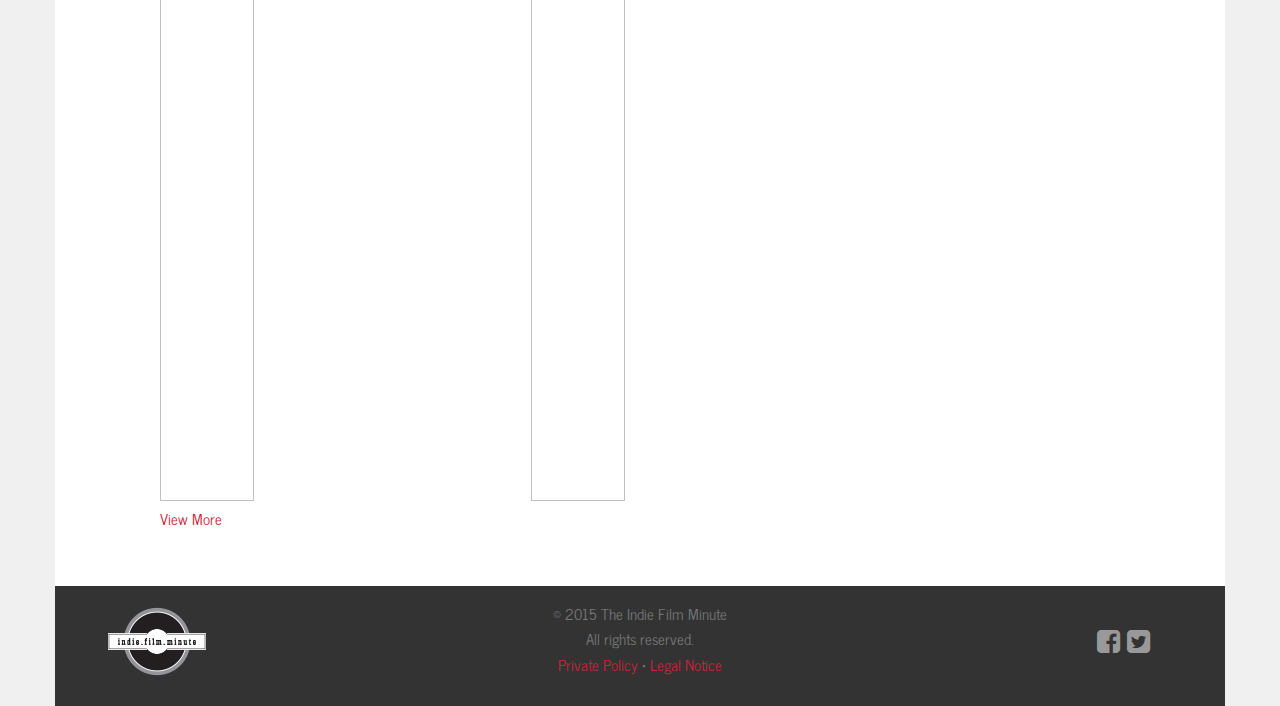
==== commit 9c3518f4: "url font awesome" ====
--- a/index.html
+++ b/index.html
@@ -12,7 +12,7 @@
 
     <link rel="shortcut icon" type="image/png" href="static/favicon.ico">
     <link rel="stylesheet" type="text/css" href="static/css/bootstrap/bootstrap.paper.min.css">
-    <link rel="stylesheet" type="text/css" href="static/css/font-awesome.min.css">
+    <link rel="stylesheet" href="http://maxcdn.bootstrapcdn.com/font-awesome/4.3.0/css/font-awesome.min.css">
     <link rel="stylesheet" type="text/css" href="static/css/hovereffects.css">
     <link rel="stylesheet" type="text/css" href="static/css/site.css">
 
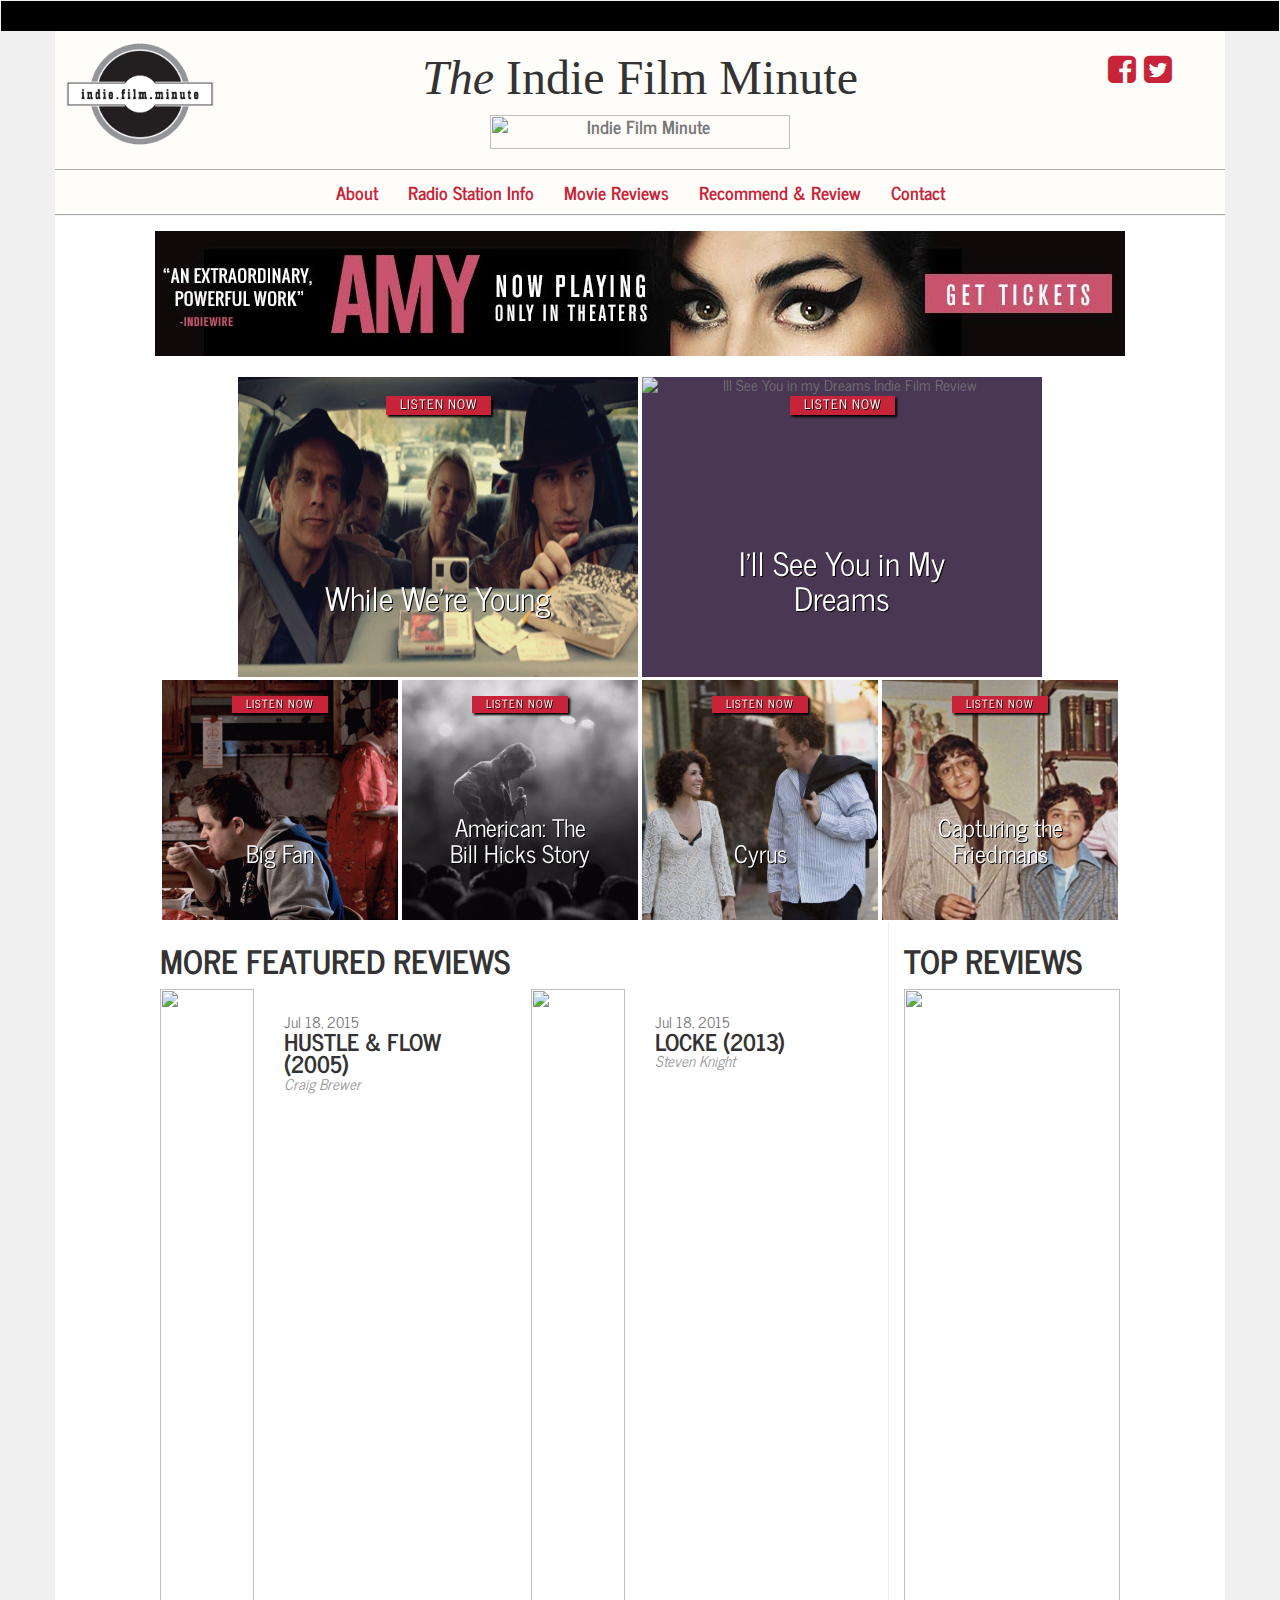
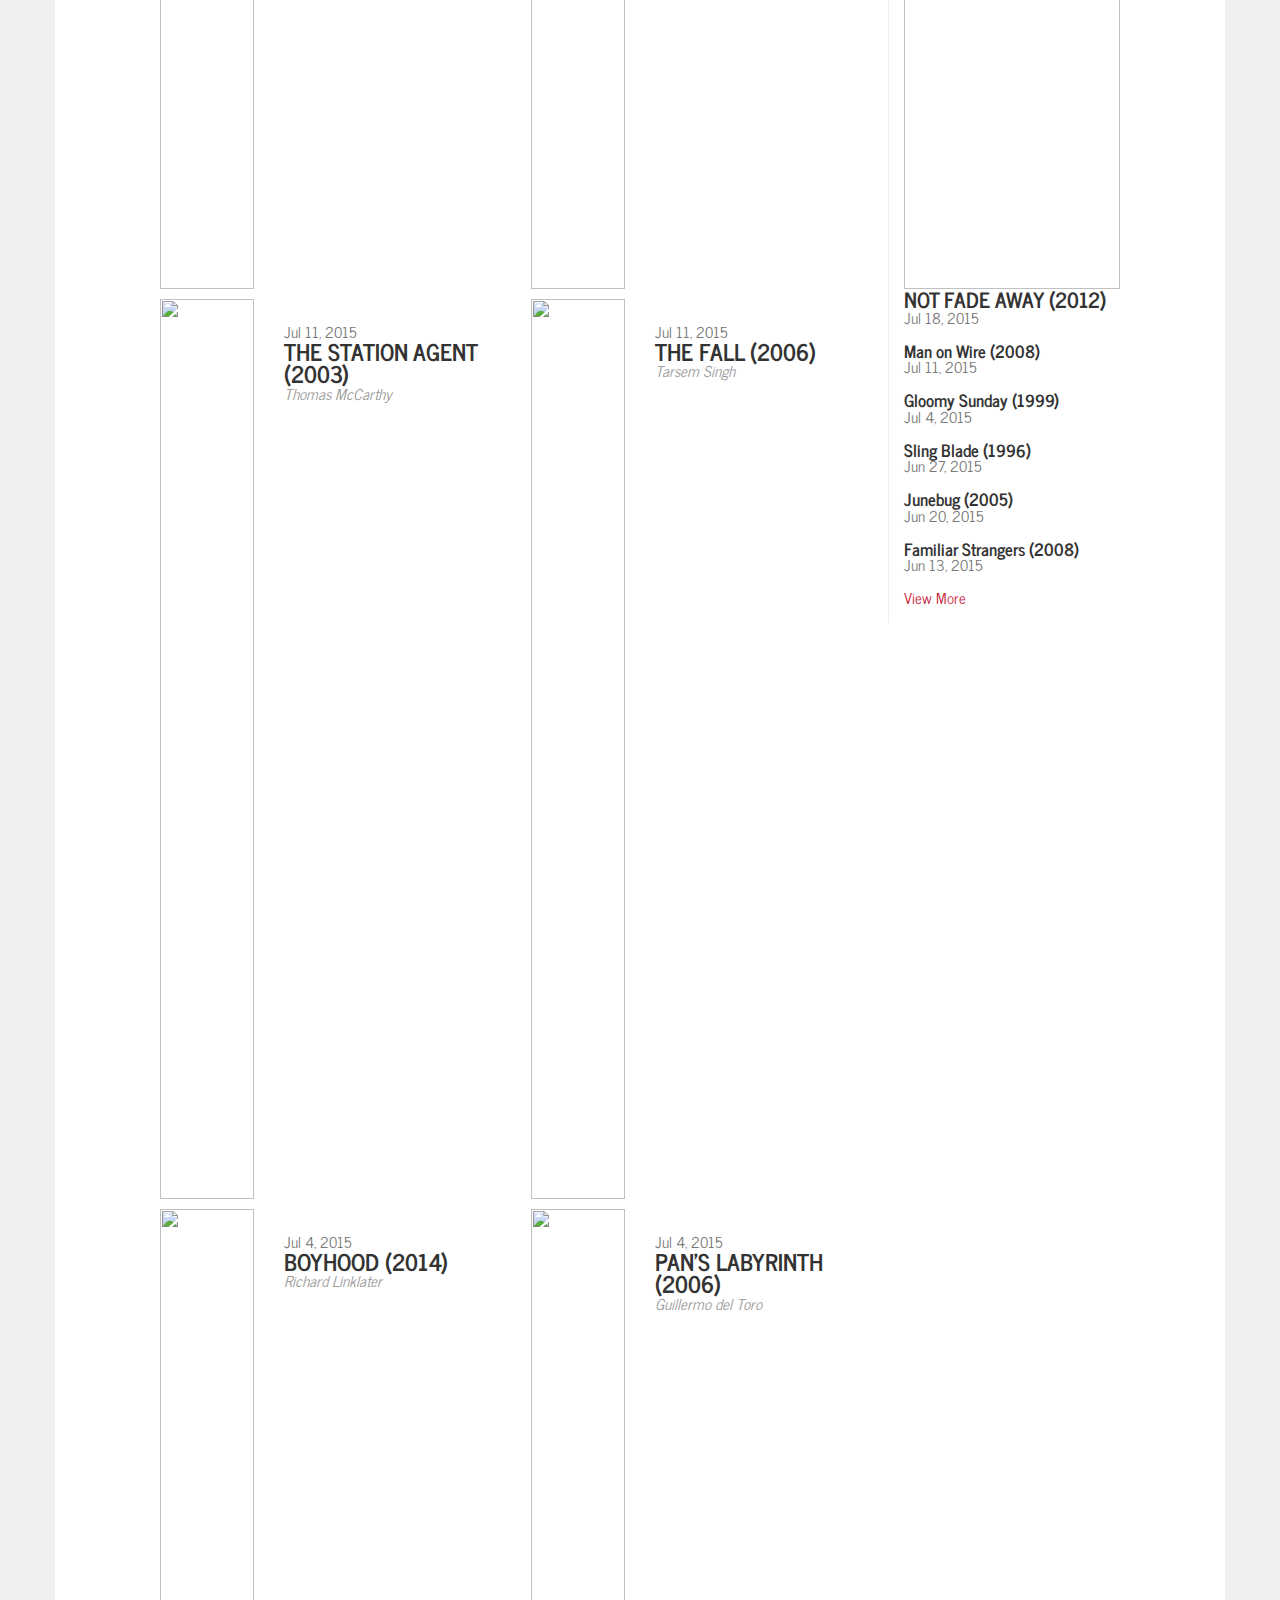
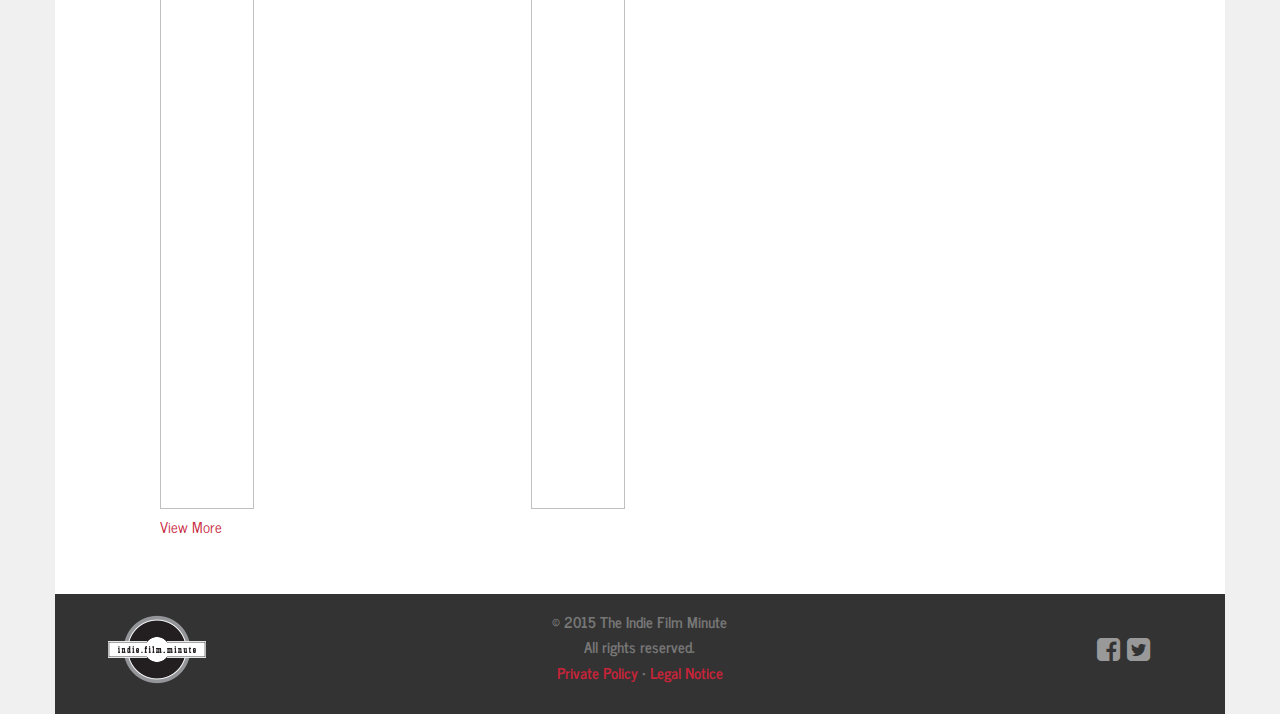
==== commit 535b156d: "Small UI tweaks" ====
--- a/index.html
+++ b/index.html
@@ -53,7 +53,7 @@
 
     <div class="row masthead hidden-xs">
       <div class="col-sm-2 logo">
-          <img alt="Indie Film Minute" src="static/img/logo.png" width="150px">
+          <img alt="Indie Film Minute" src="static/img/logo.png">
       </div>
   
       <div class="col-sm-8 brand text-center hidden-xs">
@@ -85,10 +85,10 @@
       </div>
 
       
-  <div class="above-fold">
+    <div class="above-fold">
     <div class="grid">
-      <figure class="effect-honey new-review">
-        <img alt="While Were Young Indie Film Review" src="static/img/DummyStills/While%20Were%20Young%20Still.jpg">
+      <figure class="effect-honey review">
+        <img alt='While Were Young Indie Film Review' src="static/img/DummyStills/While Were Young Still.jpg"/>
         <figcaption>
           <div>
             <h2>While We're Young</h2>
@@ -97,8 +97,8 @@
           <a target="_blank" href="#">View more</a>
         </figcaption>     
       </figure>
-      <figure class="effect-honey new-review">
-        <img alt="Ill See You in my Dreams Indie Film Review" src="static/img/DummyStills/Ill%20See%20You%20in%20My%20Dreams%20Still.jpg">
+      <figure class="effect-honey review">
+        <img alt='Ill See You in my Dreams Indie Film Review' src="static/img/DummyStills/Ill See You in my Dreams Still.jpg"/>
         <figcaption>
           <div>
             <h2>I'll See You in My Dreams</h2>
@@ -109,8 +109,8 @@
       </figure>
     </div>
     <div class="grid small">
-      <figure class="effect-honey new-review">
-        <img alt="Big Fan Indie Film Review" src="static/img/DummyStills/Big%20Fan%20Still.jpg">
+      <figure class="effect-honey review">
+        <img alt='Big Fan Indie Film Review' src="static/img/DummyStills/Big Fan Still.jpg"/>
         <figcaption>
           <div>
             <h2>Big Fan</h2>
@@ -119,8 +119,8 @@
           <a target="_blank" href="#">View more</a>
         </figcaption>     
       </figure>
-      <figure class="effect-honey featured-review">
-        <img alt="American: Bill Hicks Story Indie Film Review" src="static/img/DummyStills/American%20the%20Bill%20Hicks%20Story%20Still.jpg">
+      <figure class="effect-honey review">
+        <img alt='American: Bill Hicks Story Indie Film Review' src="static/img/DummyStills/American the Bill Hicks Story Still.jpg"/>
         <figcaption>
           <div>
             <h2>American: The Bill Hicks Story</h2>
@@ -129,20 +129,20 @@
           <a target="_blank" href="#">View more</a>
         </figcaption>     
       </figure>
-      <figure class="effect-honey new-review">
+      <figure class="effect-honey review">
         <div class="crop-auto">
-          <img alt="Cyrus Indie Film Review" src="static/img/DummyStills/Cyrus%20Still.jpg">
+          <img alt='Cyrus Indie Film Review' src="static/img/DummyStills/Cyrus Still.jpg"/>
         </div>
         <figcaption>
           <div>
             <h2>Cyrus</h2>
             <p></p>
           </div>
-          <a target="_blank" href="./facedetection">View more</a>
-        </figcaption>     
-      </figure>
-      <figure class="effect-honey featured-review">
-        <img alt="Capturing the Friedmans Indie Film Review" src="static/img/DummyStills/Capturing%20the%20Friedmans%20Still.jpg">
+          <a target="_blank" href="#">View more</a>
+        </figcaption>     
+      </figure>
+      <figure class="effect-honey review">
+        <img alt='Capturing the Friedmans Indie Film Review' src="static/img/DummyStills/Capturing the Friedmans Still.jpg"/>
         <figcaption>
           <div>
             <h2>Capturing the Friedmans</h2>
@@ -158,20 +158,20 @@
   <div class="below-fold">
     <div class="row">
       <div class="col-md-9">
-        <h2>MORE REVIEWS</h2>
-        <div class="row">
-          <div class="col-xs-2">
-            <img src="http://oneguyrambling.com/wp-content/uploads/2013/09/hustle-flow-poster-big.jpg">
-          </div>
-          <div class="col-md-4 review-link">
+        <h2>MORE FEATURED REVIEWS</h2>
+        <div class="row">
+          <div class="col-xs-2">
+            <img src="http://oneguyrambling.com/wp-content/uploads/2013/09/hustle-flow-poster-big.jpg"/>
+          </div>
+          <div class="col-xs-4 review-link">
             <p>Jul 18, 2015</p>
             <a href="#" class="review-title">Hustle &amp; Flow (2005)</a>
             <p class="review-director">Craig Brewer</p>
           </div>
           <div class="col-xs-2">
-            <img src="http://4.bp.blogspot.com/-JhtGpEV3-N4/U2XIh5YcayI/AAAAAAAAAnY/r4ArA239cgE/s1600/Locke+Poster.jpg">
-          </div>
-          <div class="col-md-4 review-link">
+            <img src="http://4.bp.blogspot.com/-JhtGpEV3-N4/U2XIh5YcayI/AAAAAAAAAnY/r4ArA239cgE/s1600/Locke+Poster.jpg"/>
+          </div>
+          <div class="col-xs-4 review-link">
             <p>Jul 18, 2015</p>
             <a href="#" class="review-title">Locke (2013)</a>
             <p class="review-director">Steven Knight</p>
@@ -180,17 +180,17 @@
 
         <div class="row">
           <div class="col-xs-2">
-            <img src="http://static.rogerebert.com/uploads/movie/movie_poster/the-station-agent-2003/large_7u2TPy9xNscPlRXhLNvLqiF9h8C.jpg">
-          </div>
-          <div class="col-md-4 review-link">
+            <img src="http://static.rogerebert.com/uploads/movie/movie_poster/the-station-agent-2003/large_7u2TPy9xNscPlRXhLNvLqiF9h8C.jpg" width="100%"/>
+          </div>
+          <div class="col-xs-4 review-link">
             <p>Jul 11, 2015</p>
             <a href="#" class="review-title">The Station Agent (2003)</a>
             <p class="review-director">Thomas McCarthy</p>
           </div>
           <div class="col-xs-2">
-            <img src="https://fanart.tv/detailpreview/fanart/movies/14784/movieposter/the-fall-52e92cdfd9a3f.jpg">
-          </div>
-          <div class="col-md-4 review-link">
+            <img src="https://fanart.tv/detailpreview/fanart/movies/14784/movieposter/the-fall-52e92cdfd9a3f.jpg"/>
+          </div>
+          <div class="col-xs-4 review-link">
             <p>Jul 11, 2015</p>
             <a href="#" class="review-title">The Fall (2006)</a>
             <p class="review-director">Tarsem Singh</p>
@@ -200,17 +200,17 @@
 
         <div class="row">
           <div class="col-xs-2">
-            <img src="https://creedsdelight.files.wordpress.com/2014/10/boyhood-poster.jpg">
-          </div>
-          <div class="col-md-4 review-link">
+            <img src="http://ia.media-imdb.com/images/M/MV5BMTYzNDc2MDc0N15BMl5BanBnXkFtZTgwOTcwMDQ5MTE@._V1_SX640_SY720_.jpg" width="100%"/>
+          </div>
+          <div class="col-xs-4 review-link">
             <p>Jul 4, 2015</p>
             <a href="#" class="review-title">Boyhood (2014)</a>
             <p class="review-director">Richard Linklater</p>
           </div>
           <div class="col-xs-2">
-            <img src="http://iconsoffright.com/wp-content/uploads/2012/12/pan039s-labyrinth-poster-artwork-maribel-verduacute-ivana-baquero-sergi-loacutepez.jpg">
-          </div>
-          <div class="col-md-4 review-link">
+            <img src="http://iconsoffright.com/wp-content/uploads/2012/12/pan039s-labyrinth-poster-artwork-maribel-verduacute-ivana-baquero-sergi-loacutepez.jpg"/>
+          </div>
+          <div class="col-xs-4 review-link">
             <p>Jul 4, 2015</p>
             <a href="#" class="review-title">Pan's Labyrinth (2006)</a>
             <p class="review-director">Guillermo del Toro</p>
@@ -242,9 +242,9 @@
         </div>
       </div>
 
-      <div class="col-sm-3 featured-bar">
-        <h2>FEATURED</h2>
-        <img src="http://cinapse.co/wp-content/uploads/2015/04/not-fade-away-image-1.jpg">
+      <div class="col-sm-3 top-reviews">
+        <h2>TOP REVIEWS</h2>
+        <img src="http://cinapse.co/wp-content/uploads/2015/04/not-fade-away-image-1.jpg"/>
 
         <p>
           <a href="#" class="main-featured">Not Fade Away (2012)</a>
--- a/static/css/site.css
+++ b/static/css/site.css
@@ -13,6 +13,11 @@
 body > .container:not(.footer) {
     background: #fff;
     padding-bottom: 40px;
+}
+
+.container {
+  padding-left: 0;
+  padding-right: 0;
 }
 
 h1, h2, h3, h4, h5, h6, .h1, .h2, .h3, .h4, .h5, .h6 {
@@ -87,6 +92,8 @@
 
 .navbar .logo img {
     margin: 10px 0 0 0;
+    width: 150px;
+    max-width: 100%;
 }
 
 .navbar .social {
@@ -147,20 +154,9 @@
  *           IMAGES           *
  ******************************/
 
-.grid figure figcaption {
-  padding: 1em;
-}
-
-@media (min-width: 992px){
-    .grid figure{
-        height: 300px;
-    }
-}
-
-@media (max-width: 992px){
-    .grid figure{
-        height: 200px;
-    }
+.above-fold {
+  padding-top: 20px;
+  text-align: center;
 }
 
 .grid {
@@ -171,9 +167,23 @@
   margin-top:-1px;
 }
 
+.grid:after {
+  clear:both;
+}
+
 .grid figure {
-  width: 50%;
-  margin: 0;
+  margin: 2px;
+  height: 200px;
+  width: -moz-calc(50% - 4px);
+  width: -webkit-calc(50% - 4px);
+  width: -o-calc(50% - 4px);
+  width: calc(50% - 4px);
+}
+
+@media (min-width: 992px){
+    .grid figure{
+        height: 300px;
+    }
 }
 
 .grid figure h2 {
@@ -185,11 +195,6 @@
   text-transform: none;
 }
 
-.above-fold {
-  padding-top: 20px;
-  text-align: center;
-}
-
 .grid figure p {
   text-shadow:
      1px 1px 0 #000;
@@ -198,11 +203,15 @@
   box-shadow: 2px 2px 2px #000;
 }
 
-.grid:after {
-  clear:both;
+.grid figure figcaption {
+  padding: 1em;
 }
 
 .grid.small figure {
+  width: calc(25% - 4px);
+  width: -moz-calc(25% - 4px);
+  width: -webkit-calc(25% - 4px);
+  width: -o-calc(25% - 4px);
   min-width: 160px;
   max-width: 240px;
   max-height: 240px;
@@ -219,6 +228,20 @@
   transform: translateX(-25%);
 }
 
+
+figure.review p {
+  background-color: #c72439;
+}
+
+figure.review p:before {
+  content: "Listen Now";
+}
+
+figure.effect-honey.review figcaption::before {
+  background: #c72439;
+}
+
+/*
 figure.effect-honey.new-review figcaption::before {
   background: #c72439;
 }
@@ -241,7 +264,7 @@
 
 figure.featured-review p:before {
   content: "Featured Review";
-}
+}*/
 
 /******************************
  *         BELOW FOLD         *
@@ -259,8 +282,12 @@
   width: 100%;
 }
 
-.review-link {
-  margin-top: 25px;
+
+
+@media (min-width: 768px){
+  .review-link {
+    margin-top: 25px;
+  }
 }
 
 .review-link p,
@@ -287,12 +314,18 @@
   font-style: italic;
 }
 
-.featured-bar {
+.top-reviews {
   border-left: 1px solid #eee;
 }
 
-.featured-bar p {
+.top-reviews p {
   margin: 0 0 18px;
+}
+
+@media (min-width: 992px){
+  .top-reviews img {
+    max-width: 250px;
+  }
 }
 
 .main-featured {
@@ -315,6 +348,7 @@
   background: #333;
   height: 120px;
   padding: 20px;
+  font-weight: bold;
  }
 
 .footer .social {
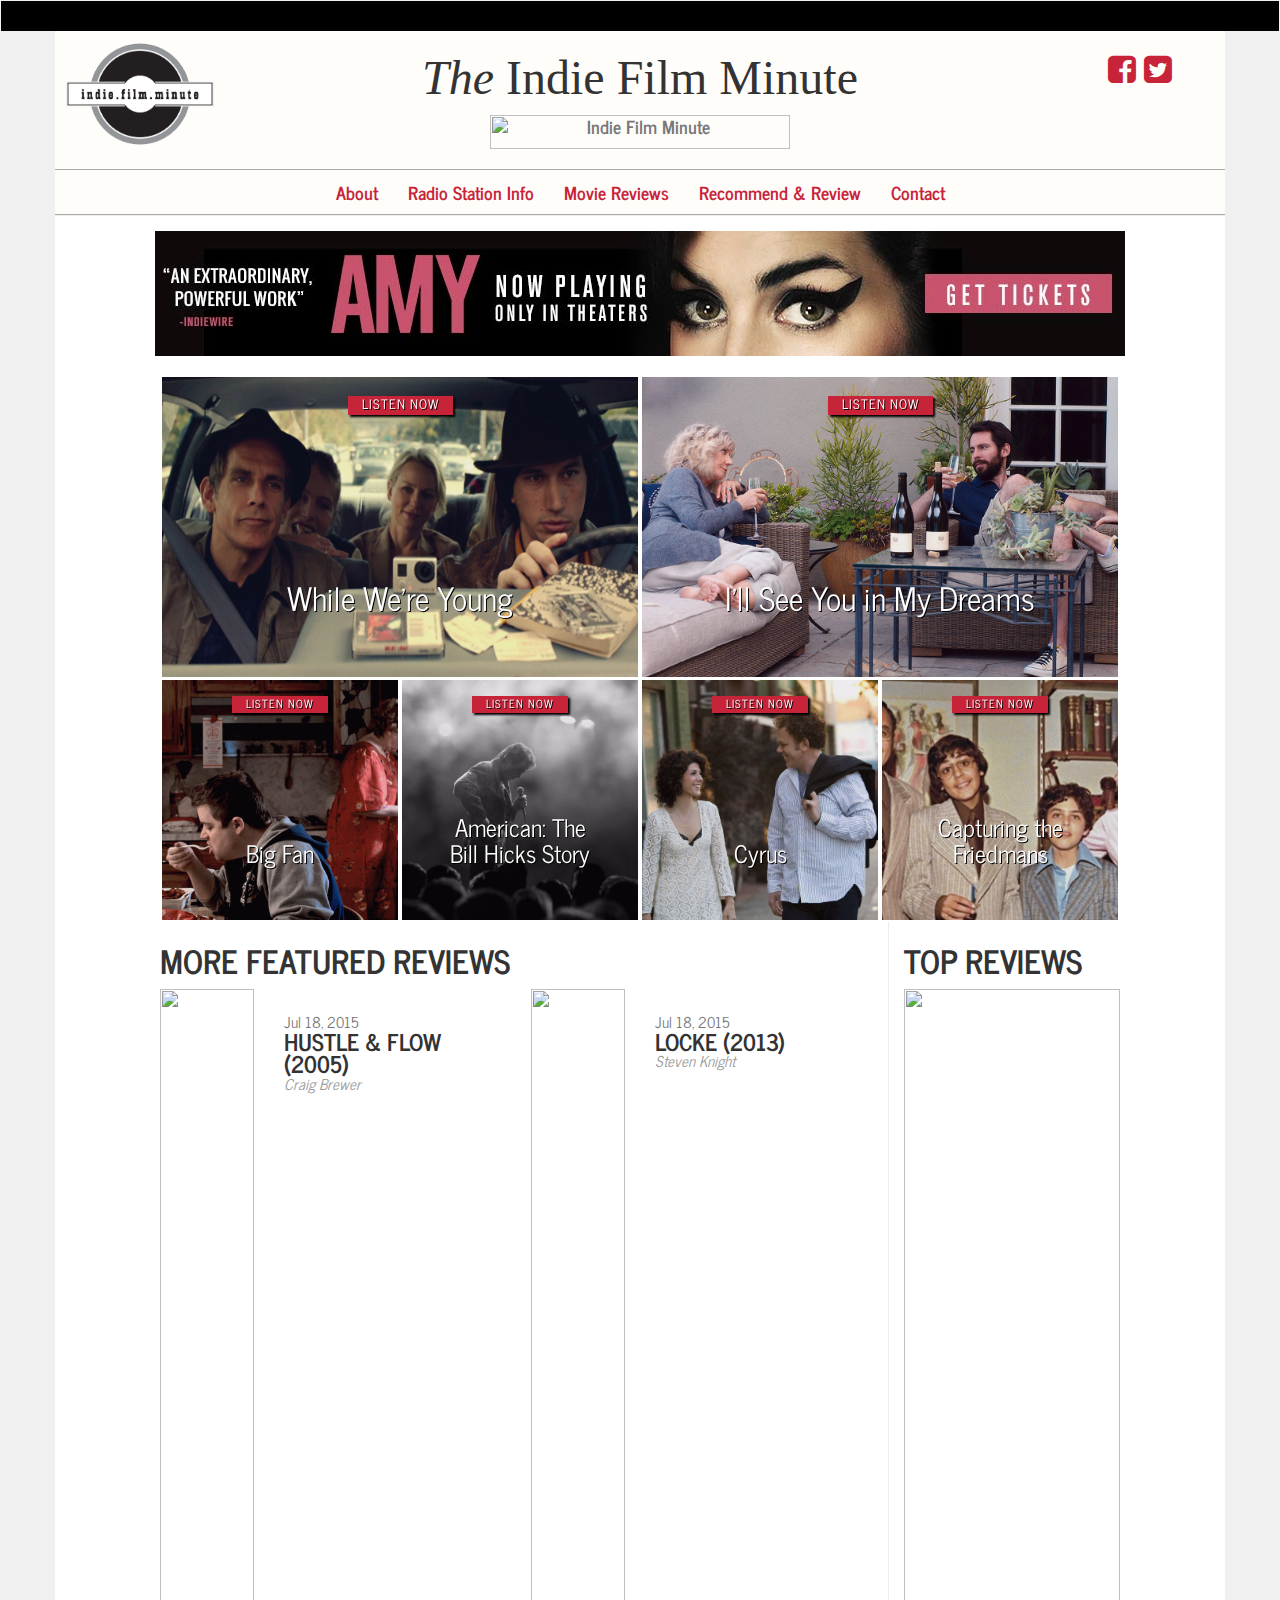
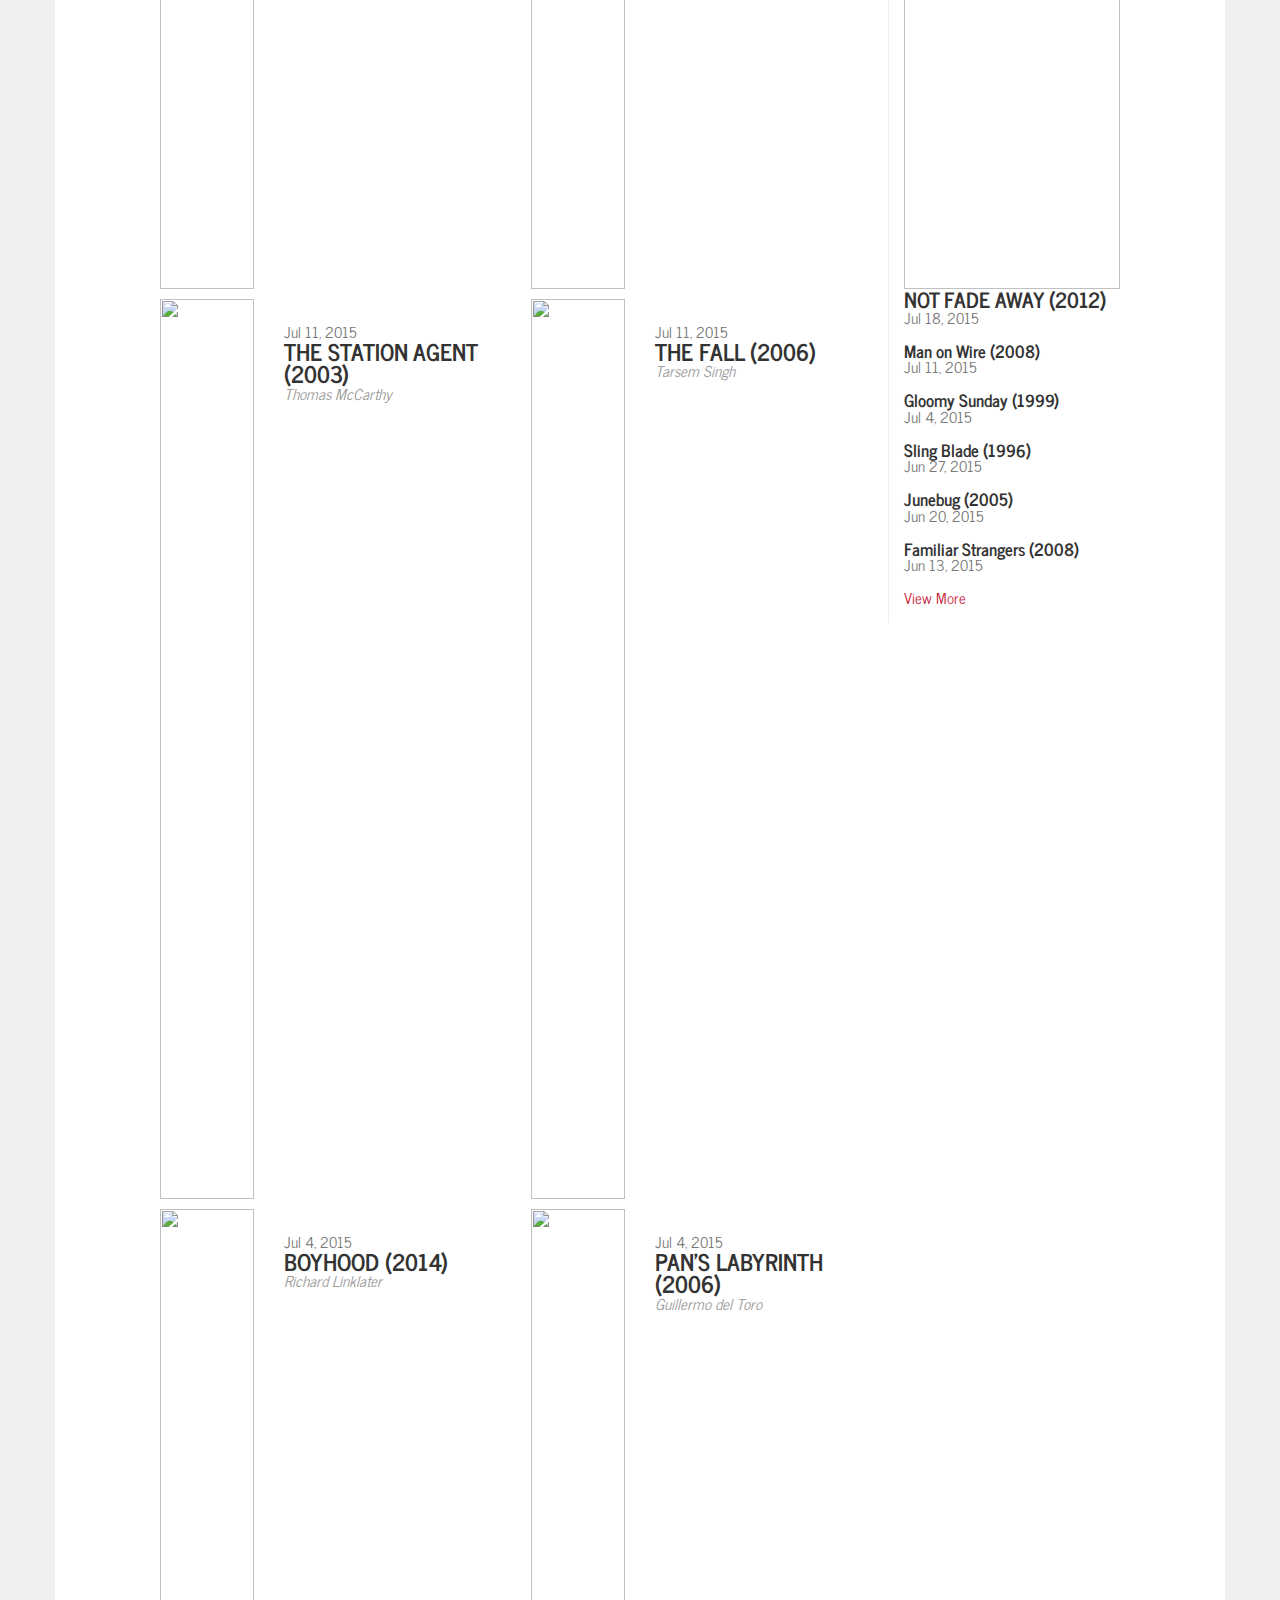
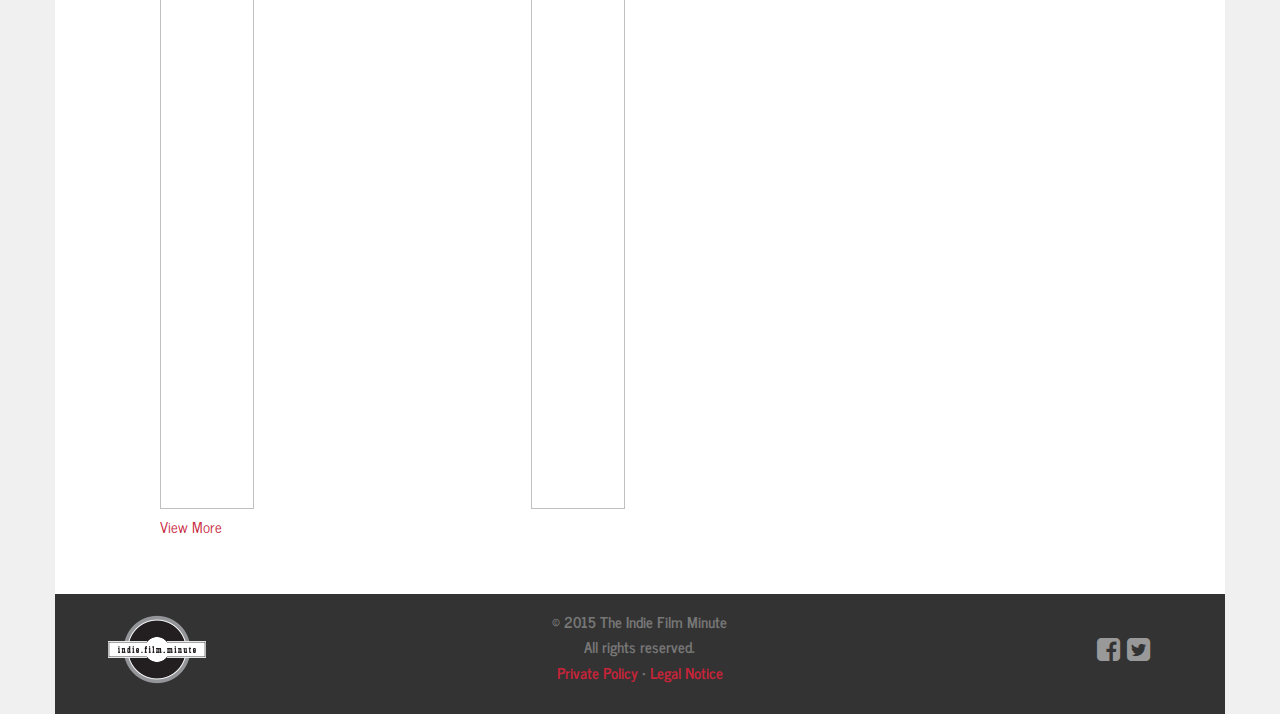
==== commit 1674e0d6: "typos" ====
--- a/index.html
+++ b/index.html
@@ -98,7 +98,7 @@
         </figcaption>     
       </figure>
       <figure class="effect-honey review">
-        <img alt='Ill See You in my Dreams Indie Film Review' src="static/img/DummyStills/Ill See You in my Dreams Still.jpg"/>
+        <img alt='Ill See You in my Dreams Indie Film Review' src="static/img/DummyStills/Ill See You in My Dreams Still.jpg"/>
         <figcaption>
           <div>
             <h2>I'll See You in My Dreams</h2>
@@ -200,7 +200,7 @@
 
         <div class="row">
           <div class="col-xs-2">
-            <img src="http://ia.media-imdb.com/images/M/MV5BMTYzNDc2MDc0N15BMl5BanBnXkFtZTgwOTcwMDQ5MTE@._V1_SX640_SY720_.jpg" width="100%"/>
+            <img src="https://creedsdelight.files.wordpress.com/2014/10/boyhood-poster.jpg"/>
           </div>
           <div class="col-xs-4 review-link">
             <p>Jul 4, 2015</p>
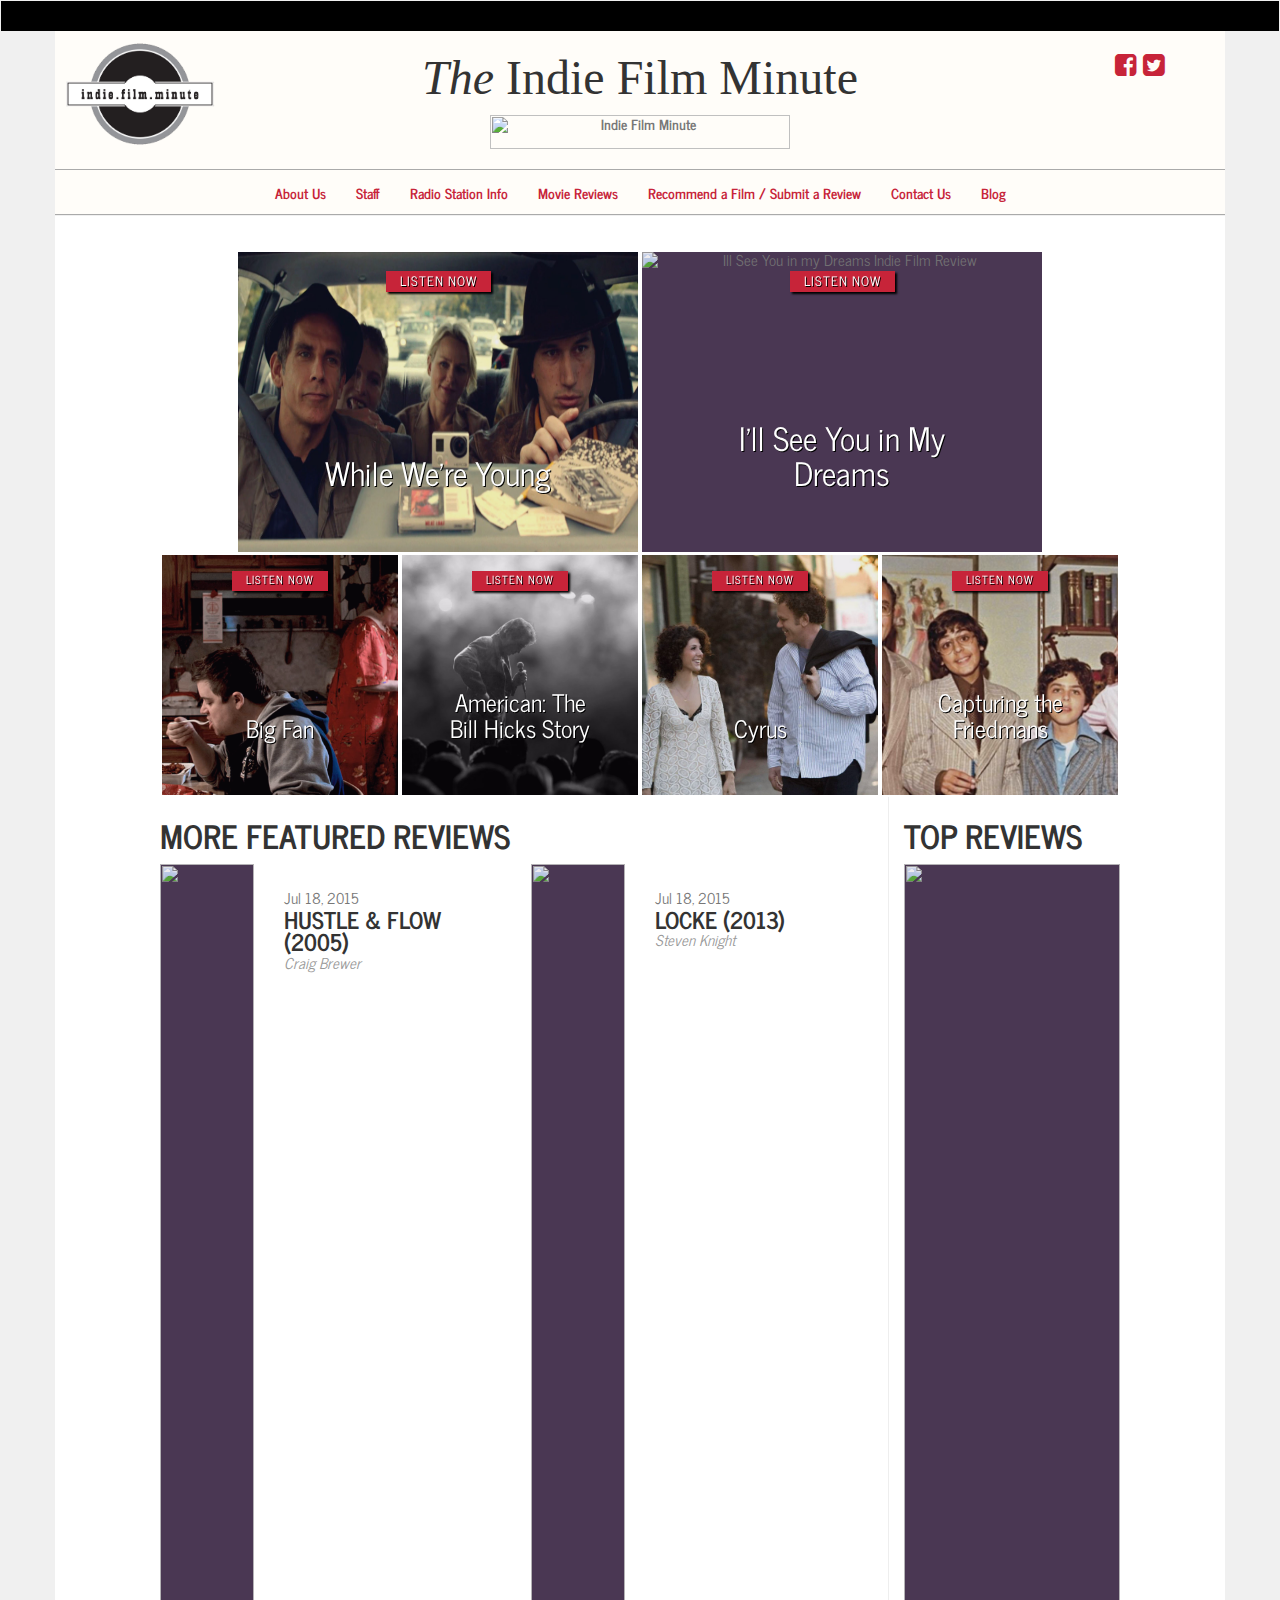
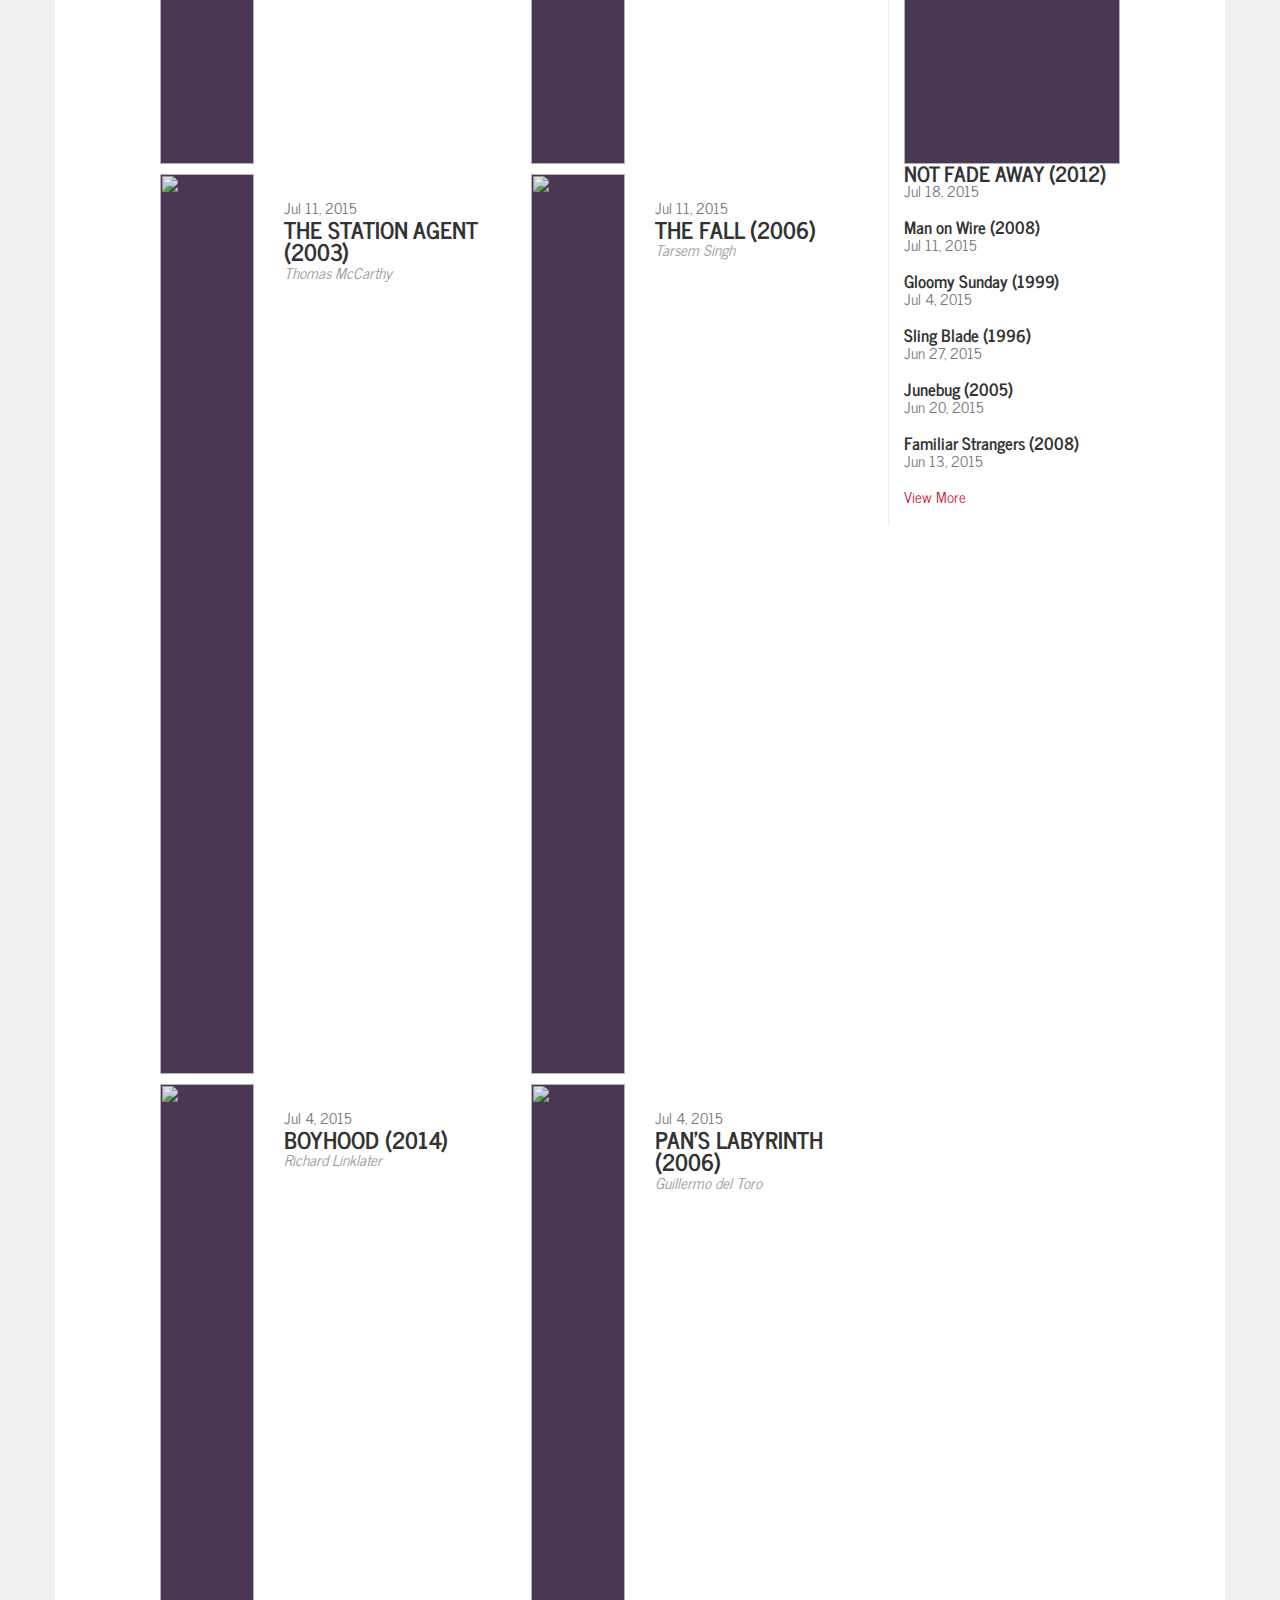
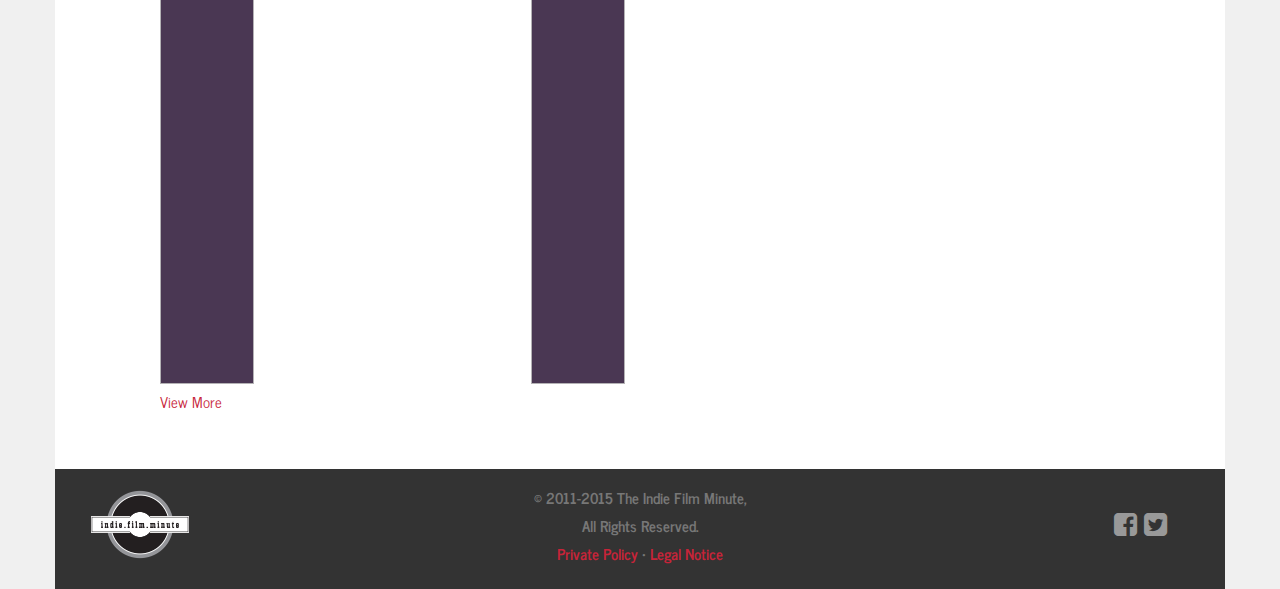
==== commit 3425755a: "added more pages" ====
--- a/index.html
+++ b/index.html
@@ -8,7 +8,7 @@
     
 
     <!-- Latest compiled and minified CSS -->
-    <!--<link rel="stylesheet" href="//netdna.bootstrapcdn.com/bootstrap/3.0.0/css/bootstrap.min.css">-->
+    <!--<link rel="stylesheet" href=".//netdna.bootstrapcdn.com/bootstrap/3.0.0/css/bootstrap.min.css">-->
 
     <link rel="shortcut icon" type="image/png" href="static/favicon.ico">
     <link rel="stylesheet" type="text/css" href="static/css/bootstrap/bootstrap.paper.min.css">
@@ -22,24 +22,25 @@
 
     <!-- HTML5 shim and Respond.js IE8 support of HTML5 elements and media queries -->
     <!--[if lt IE 9]>
-      <script src="//cdnjs.cloudflare.com/ajax/libs/html5shiv/3.6.2/html5shiv.js"></script>
-      <script src="//cdnjs.cloudflare.com/ajax/libs/respond.js/1.3.0/respond.min.js"></script>
+      <script src=".//cdnjs.cloudflare.com/ajax/libs/html5shiv/3.6.2/html5shiv.js"></script>
+      <script src=".//cdnjs.cloudflare.com/ajax/libs/respond.js/1.3.0/respond.min.js"></script>
     <![endif]-->
 
   </head>
 
-  <body>
+
+<body>
 
     
 
 <nav class="navbar">
   <div id="bar"></div>
-  <div class="container">
+  <div class="container main-container">
 
     <div class="navbar-header">
 
-      <a class="navbar-brand visible-xs-inline-block" href="#">
-        <img alt="Indie Film Minute" src="static/img/logo.png" width="80px">
+      <a class="navbar-brand visible-xs-inline-block" href="./index.html">
+        <img alt="Indie Film Minute" src="./static/img/logo.png" width="80px">
         <span><em>The</em> Indie Film Minute</span>
       </a>
 
@@ -53,7 +54,9 @@
 
     <div class="row masthead hidden-xs">
       <div class="col-sm-2 logo">
-          <img alt="Indie Film Minute" src="static/img/logo.png">
+          <a href="./">
+           <img alt="Indie Film Minute" src="./static/img/logo.png" width="150px">
+          </a>
       </div>
   
       <div class="col-sm-8 brand text-center hidden-xs">
@@ -68,27 +71,30 @@
     </div>
     <div id="navbar" class="collapse navbar-collapse">
       <ul class="nav navbar-nav">
-        <li><a href="#about">About</a></li>
-        <li><a href="#radio">Radio Station Info</a></li>
-        <li><a href="#reviews">Movie Reviews</a></li>
-        <li><a href="#recommend">Recommend &amp; Review</a></li>
-        <li><a href="#contact">Contact</a></li>
+        <li><a href="./about.html">About Us</a></li>
+        <li><a href="./staff.html">Staff</a></li>
+        <li><a href="./radio.html">Radio Station Info</a></li>
+        <li><a href="">Movie Reviews</a></li>
+        <li><a href="./recommend.html">Recommend a Film / Submit a Review</a></li>
+        <li><a href="./contact.html">Contact Us</a></li>
+        <li><a href="">Blog</a></li>
       </ul>
     </div><!--/.nav-collapse -->
   </div>
 </nav>
 
-    <div class="container">
-
-      <div class="advertisement">
-        <img alt="advertisement" src="static/img/ad.jpg">
-      </div>
+    <div class="container main-container">
 
       
-    <div class="above-fold">
+
+  <div class="advertisement">
+    <img alt="advertisement" src="./static/img/ad.jpg" width="0" height="0" style="display: none !important; visibility: hidden !important; opacity: 0 !important; background-position: 1px 1px;">
+  </div>
+
+  <div class="above-fold">
     <div class="grid">
       <figure class="effect-honey review">
-        <img alt='While Were Young Indie Film Review' src="static/img/DummyStills/While Were Young Still.jpg"/>
+        <img alt="While Were Young Indie Film Review" src="./static/img/DummyStills/While%20Were%20Young%20Still.jpg">
         <figcaption>
           <div>
             <h2>While We're Young</h2>
@@ -98,7 +104,7 @@
         </figcaption>     
       </figure>
       <figure class="effect-honey review">
-        <img alt='Ill See You in my Dreams Indie Film Review' src="static/img/DummyStills/Ill See You in My Dreams Still.jpg"/>
+        <img alt="Ill See You in my Dreams Indie Film Review" src="./static/img/DummyStills/Ill%20See%20You%20in%20my%20Dreams%20Still.jpg">
         <figcaption>
           <div>
             <h2>I'll See You in My Dreams</h2>
@@ -110,7 +116,7 @@
     </div>
     <div class="grid small">
       <figure class="effect-honey review">
-        <img alt='Big Fan Indie Film Review' src="static/img/DummyStills/Big Fan Still.jpg"/>
+        <img alt="Big Fan Indie Film Review" src="./static/img/DummyStills/Big%20Fan%20Still.jpg">
         <figcaption>
           <div>
             <h2>Big Fan</h2>
@@ -120,7 +126,7 @@
         </figcaption>     
       </figure>
       <figure class="effect-honey review">
-        <img alt='American: Bill Hicks Story Indie Film Review' src="static/img/DummyStills/American the Bill Hicks Story Still.jpg"/>
+        <img alt="American: Bill Hicks Story Indie Film Review" src="./static/img/DummyStills/American%20the%20Bill%20Hicks%20Story%20Still.jpg">
         <figcaption>
           <div>
             <h2>American: The Bill Hicks Story</h2>
@@ -131,7 +137,7 @@
       </figure>
       <figure class="effect-honey review">
         <div class="crop-auto">
-          <img alt='Cyrus Indie Film Review' src="static/img/DummyStills/Cyrus Still.jpg"/>
+          <img alt="Cyrus Indie Film Review" src="./static/img/DummyStills/Cyrus%20Still.jpg">
         </div>
         <figcaption>
           <div>
@@ -142,7 +148,7 @@
         </figcaption>     
       </figure>
       <figure class="effect-honey review">
-        <img alt='Capturing the Friedmans Indie Film Review' src="static/img/DummyStills/Capturing the Friedmans Still.jpg"/>
+        <img alt="Capturing the Friedmans Indie Film Review" src="./static/img/DummyStills/Capturing%20the%20Friedmans%20Still.jpg">
         <figcaption>
           <div>
             <h2>Capturing the Friedmans</h2>
@@ -161,7 +167,11 @@
         <h2>MORE FEATURED REVIEWS</h2>
         <div class="row">
           <div class="col-xs-2">
-            <img src="http://oneguyrambling.com/wp-content/uploads/2013/09/hustle-flow-poster-big.jpg"/>
+            <figure>
+              <a href="#">
+                <img src="http://oneguyrambling.com/wp-content/uploads/2013/09/hustle-flow-poster-big.jpg">
+              </a>
+            </figure>
           </div>
           <div class="col-xs-4 review-link">
             <p>Jul 18, 2015</p>
@@ -169,7 +179,11 @@
             <p class="review-director">Craig Brewer</p>
           </div>
           <div class="col-xs-2">
-            <img src="http://4.bp.blogspot.com/-JhtGpEV3-N4/U2XIh5YcayI/AAAAAAAAAnY/r4ArA239cgE/s1600/Locke+Poster.jpg"/>
+            <figure>
+              <a href="#">
+                <img src="http://4.bp.blogspot.com/-JhtGpEV3-N4/U2XIh5YcayI/AAAAAAAAAnY/r4ArA239cgE/s1600/Locke+Poster.jpg">
+              </a>
+            </figure>
           </div>
           <div class="col-xs-4 review-link">
             <p>Jul 18, 2015</p>
@@ -180,7 +194,11 @@
 
         <div class="row">
           <div class="col-xs-2">
-            <img src="http://static.rogerebert.com/uploads/movie/movie_poster/the-station-agent-2003/large_7u2TPy9xNscPlRXhLNvLqiF9h8C.jpg" width="100%"/>
+            <figure>
+              <a href="#">
+                <img src="http://static.rogerebert.com/uploads/movie/movie_poster/the-station-agent-2003/large_7u2TPy9xNscPlRXhLNvLqiF9h8C.jpg" width="100%">
+              </a>
+            </figure>
           </div>
           <div class="col-xs-4 review-link">
             <p>Jul 11, 2015</p>
@@ -188,7 +206,11 @@
             <p class="review-director">Thomas McCarthy</p>
           </div>
           <div class="col-xs-2">
-            <img src="https://fanart.tv/detailpreview/fanart/movies/14784/movieposter/the-fall-52e92cdfd9a3f.jpg"/>
+            <figure>
+              <a href="#">
+                <img src="https://fanart.tv/detailpreview/fanart/movies/14784/movieposter/the-fall-52e92cdfd9a3f.jpg">
+              </a>
+            </figure>
           </div>
           <div class="col-xs-4 review-link">
             <p>Jul 11, 2015</p>
@@ -200,7 +222,11 @@
 
         <div class="row">
           <div class="col-xs-2">
-            <img src="https://creedsdelight.files.wordpress.com/2014/10/boyhood-poster.jpg"/>
+            <figure>
+              <a href="#">
+                <img src="http://ia.media-imdb.com/images/M/MV5BMTYzNDc2MDc0N15BMl5BanBnXkFtZTgwOTcwMDQ5MTE@._V1_SX640_SY720_.jpg" width="100%">
+              </a>
+            </figure>
           </div>
           <div class="col-xs-4 review-link">
             <p>Jul 4, 2015</p>
@@ -208,7 +234,11 @@
             <p class="review-director">Richard Linklater</p>
           </div>
           <div class="col-xs-2">
-            <img src="http://iconsoffright.com/wp-content/uploads/2012/12/pan039s-labyrinth-poster-artwork-maribel-verduacute-ivana-baquero-sergi-loacutepez.jpg"/>
+            <figure>
+              <a href="#">
+                <img src="http://iconsoffright.com/wp-content/uploads/2012/12/pan039s-labyrinth-poster-artwork-maribel-verduacute-ivana-baquero-sergi-loacutepez.jpg">
+              </a>
+            </figure>
           </div>
           <div class="col-xs-4 review-link">
             <p>Jul 4, 2015</p>
@@ -244,7 +274,11 @@
 
       <div class="col-sm-3 top-reviews">
         <h2>TOP REVIEWS</h2>
-        <img src="http://cinapse.co/wp-content/uploads/2015/04/not-fade-away-image-1.jpg"/>
+        <figure>
+          <a href="#">
+            <img src="http://cinapse.co/wp-content/uploads/2015/04/not-fade-away-image-1.jpg">
+          </a>
+        </figure>
 
         <p>
           <a href="#" class="main-featured">Not Fade Away (2012)</a>
@@ -286,11 +320,7 @@
 <!--
 
     
-    <ul>
-    
-        <li><a href="/polls/1/">What&#39;s up, doc?</a></li>
-    
-    </ul>
+      <p>No polls are available.</p>
   
 -->
 
@@ -299,16 +329,18 @@
 
     
 
-<footer class="footer container">
+<footer class="footer container main-container">
   <div class="row">
       <div class="col-sm-2 logo hidden-xs">
-          <img alt="Indie Film Minute" src="static/img/logo.png" width="100px">
+          <a href="./index.html">
+            <img alt="Indie Film Minute" src="./static/img/logo.png" width="100px">
+          </a>
       </div>
   
       <div class="col-sm-8 text-center">
-          <p>&copy; 2015 The Indie Film Minute</p>
-          <p>All rights reserved.</p>
-          <a href="#">Private Policy</a> • <a href="#">Legal Notice</a>
+          <p>© 2011-2015 The Indie Film Minute,</p>
+          <p>All Rights Reserved.</p>
+          <a href="./privatepolicy.html">Private Policy</a> • <a href="./legalnotice.html">Legal Notice</a>
       </div>
       <div class="col-sm-2 social hidden-xs">
           <a href="https://www.facebook.com/pages/Indie-Film-Minute/108784726129442" target="_blank"><i class="fa fa-facebook-square"></i></a>
@@ -318,4 +350,6 @@
 </footer>
 
   
-</body></html>+</body>
+
+</html>--- a/static/css/site.css
+++ b/static/css/site.css
@@ -15,13 +15,27 @@
     padding-bottom: 40px;
 }
 
-.container {
+.container.main-container {
   padding-left: 0;
   padding-right: 0;
 }
 
+.page-container {
+  max-width: 400px;
+  margin: 20px auto;
+}
+
+.page-container img {
+
+  border: 1px solid #bbb;
+  width: 100%;
+}
+
+p {
+  line-height: 1.2em;
+}
+
 h1, h2, h3, h4, h5, h6, .h1, .h2, .h3, .h4, .h5, .h6 {
-
   color: #333;
 }
 
@@ -37,6 +51,60 @@
 .starter-template img {
   border: 2px solid #eee;
 
+}
+
+
+#aboutUsHeader {
+  width: 180px;
+  font-family: Georgia, 'Times New Roman', serif;
+  font-weight: normal;
+  font-size: 1.75em;
+  letter-spacing: .2em;
+  line-height: 1.1em;
+  margin: 15px auto 15px 80px;
+  text-align: center;
+  text-transform: uppercase;
+}
+
+#staff-container {
+  margin-top: 20px;
+}
+
+#staff-container img {
+  max-height: 200px;
+  margin-top: 10px;
+  border: 1px solid #aaa;
+}
+
+#staff-container img[align=right] {
+  margin-left: 10px;
+}
+
+#staff-container img[align=left] {
+  margin-right: 10px;
+}
+
+.staff-member {
+  margin-bottom: 20px;
+}
+
+h3 {
+  font-family: Georgia,"Times New Roman",Times,serif;
+  margin: 0;
+  font-size: 38px;
+  line-height: 44px;
+  letter-spacing: -2px;
+  font-weight: normal;
+  text-transform: capitalize;
+}
+
+.staff-title {
+  font-size: 11px;
+  line-height: 14px;
+  text-transform: uppercase;
+  letter-spacing: 8px;
+  font-weight: bold;
+  margin-top: 0;
 }
 
 
@@ -94,6 +162,10 @@
     margin: 10px 0 0 0;
     width: 150px;
     max-width: 100%;
+}
+
+.navbar {
+  font-size: 14px;
 }
 
 .navbar .social {
@@ -241,31 +313,6 @@
   background: #c72439;
 }
 
-/*
-figure.effect-honey.new-review figcaption::before {
-  background: #c72439;
-}
-
-figure.effect-honey.featured-review figcaption::before {
-  background: #60c884;
-}
-
-figure.new-review p {
-  background-color: #c72439;
-}
-
-figure.featured-review p {
-  background-color: #60c884;
-}
-
-figure.new-review p:before {
-  content: "New Review";
-}
-
-figure.featured-review p:before {
-  content: "Featured Review";
-}*/
-
 /******************************
  *         BELOW FOLD         *
  ******************************/
@@ -280,9 +327,18 @@
 
 .below-fold img {
   width: 100%;
-}
-
-
+  opacity: 0.9;
+  -webkit-transition: opacity 0.35s;
+  transition: opacity 0.35s;
+}
+
+.below-fold figure {
+  background: #4a3753;
+}
+
+.below-fold figure:hover img {
+  opacity: 0.5;
+}
 
 @media (min-width: 768px){
   .review-link {
@@ -302,6 +358,10 @@
   font-size: 1.5em;
 }
 
+.review-link .review-title:hover {
+  color: #c72439;
+}
+
 .review-text-link .review-title {
   color: #333;
   font-weight: bold;
@@ -368,3 +428,15 @@
 .footer .logo {
   text-align:center;
 }
+
+/******************************
+ *        LEGAL NOTICE        *
+ ******************************/
+
+.policy-item {
+  margin-bottom: 20px;
+}
+h5 {
+  font-family: "News Cycle","Arial Narrow Bold",sans-serif;
+}
+
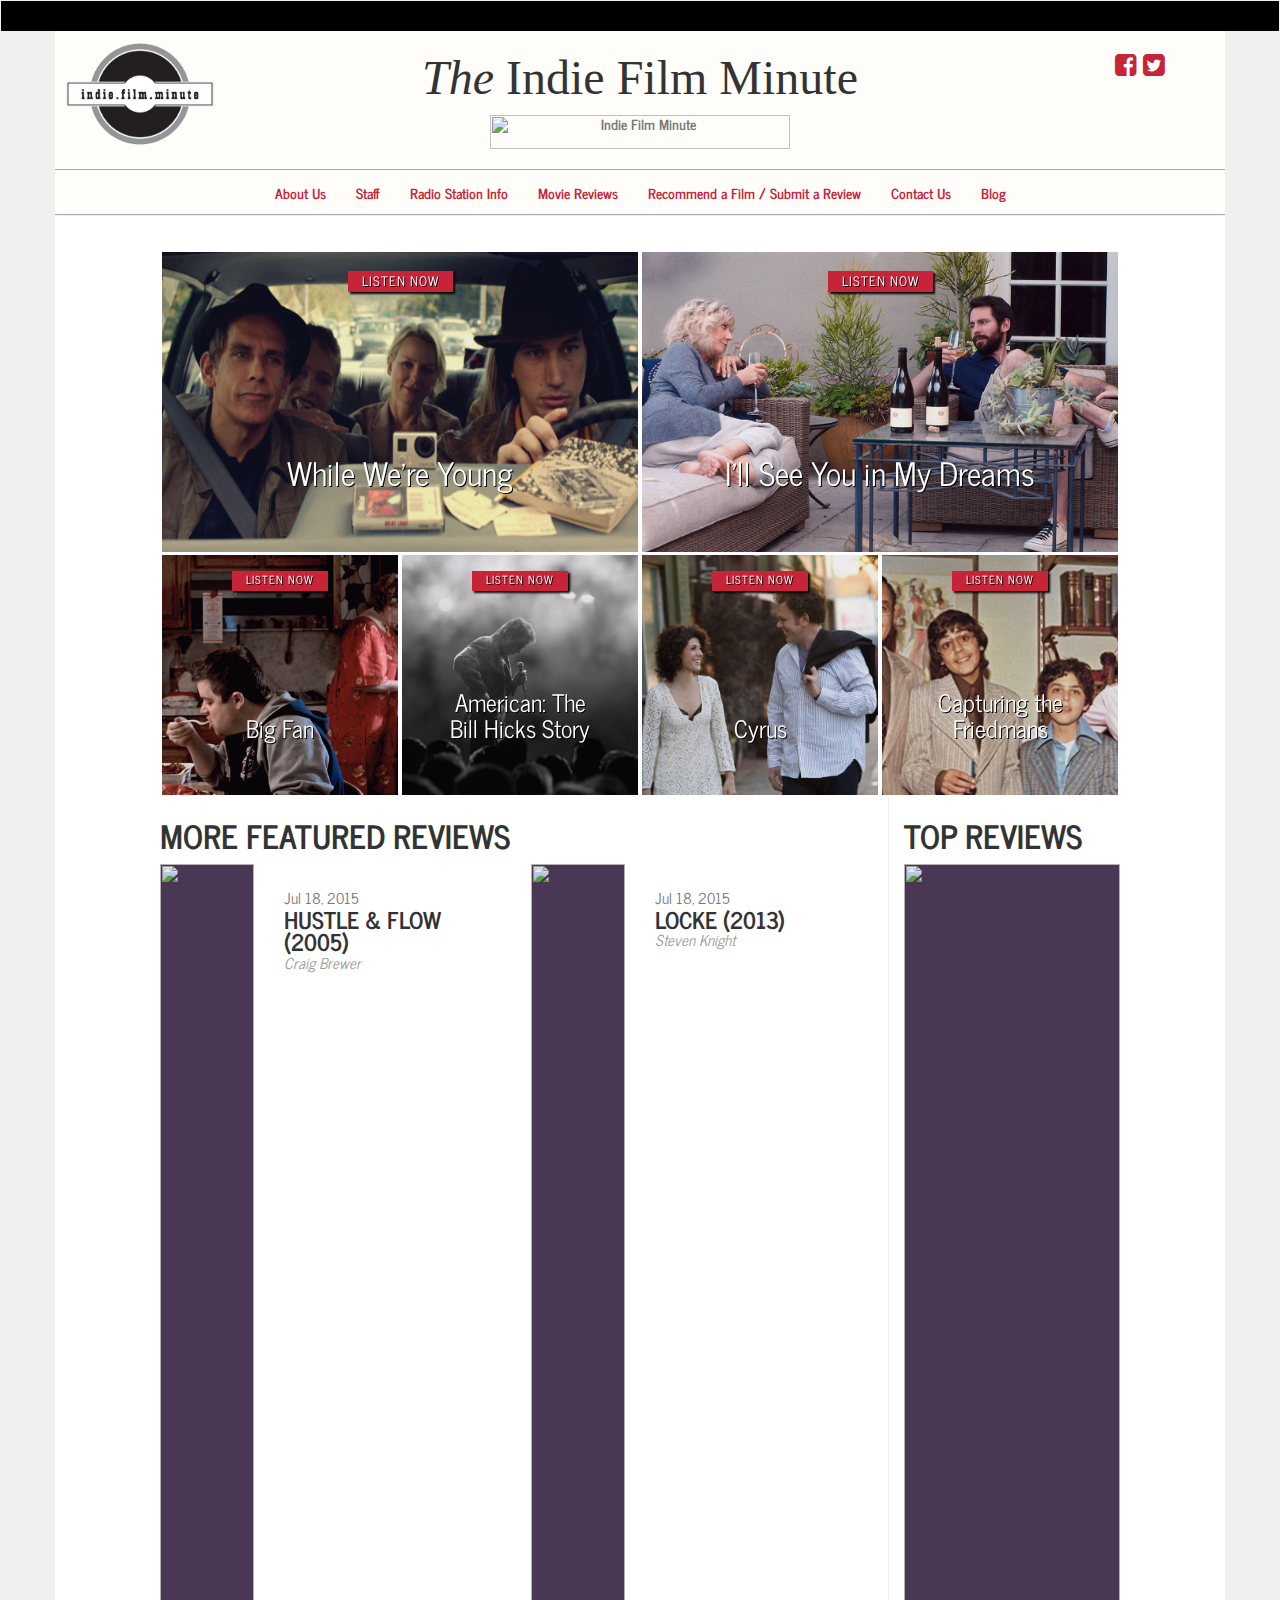
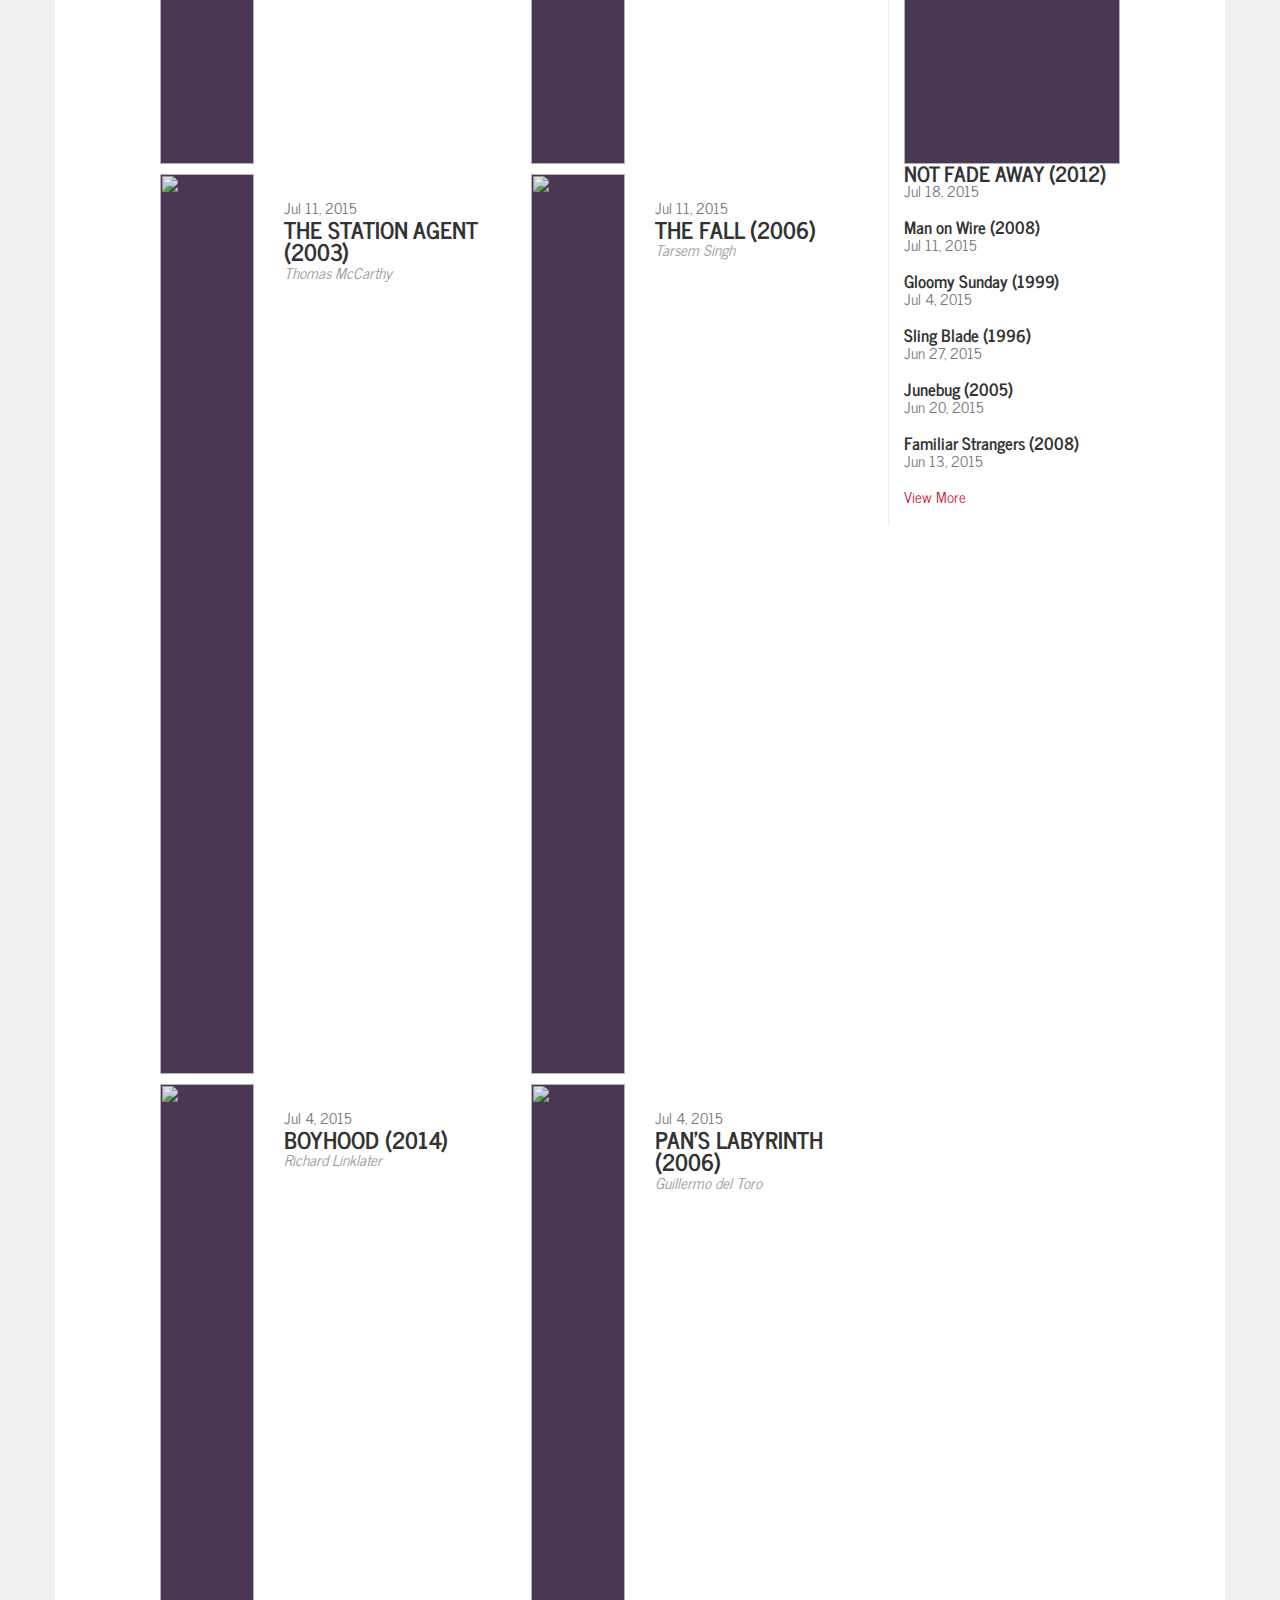
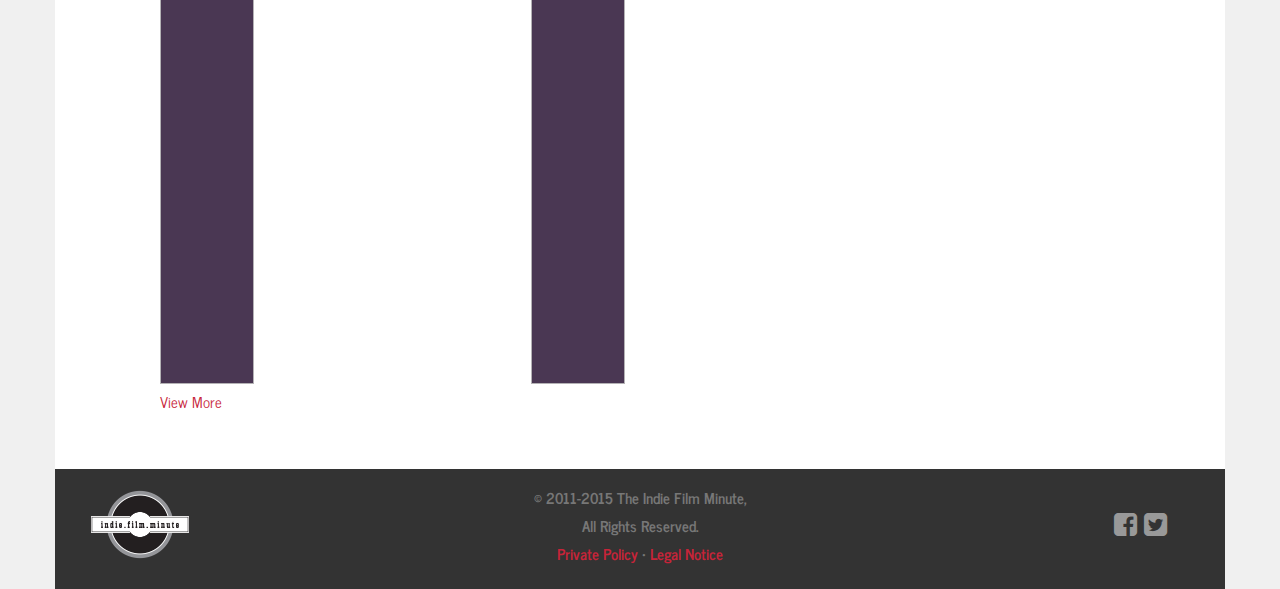
==== commit 9cd8e641: "Change boyhood poster" ====
--- a/index.html
+++ b/index.html
@@ -104,7 +104,7 @@
         </figcaption>     
       </figure>
       <figure class="effect-honey review">
-        <img alt="Ill See You in my Dreams Indie Film Review" src="./static/img/DummyStills/Ill%20See%20You%20in%20my%20Dreams%20Still.jpg">
+        <img alt="Ill See You in my Dreams Indie Film Review" src="./static/img/DummyStills/Ill%20See%20You%20in%20My%20Dreams%20Still.jpg">
         <figcaption>
           <div>
             <h2>I'll See You in My Dreams</h2>
@@ -224,7 +224,7 @@
           <div class="col-xs-2">
             <figure>
               <a href="#">
-                <img src="http://ia.media-imdb.com/images/M/MV5BMTYzNDc2MDc0N15BMl5BanBnXkFtZTgwOTcwMDQ5MTE@._V1_SX640_SY720_.jpg" width="100%">
+                <img src="https://creedsdelight.files.wordpress.com/2014/10/boyhood-poster.jpg" width="100%">
               </a>
             </figure>
           </div>
